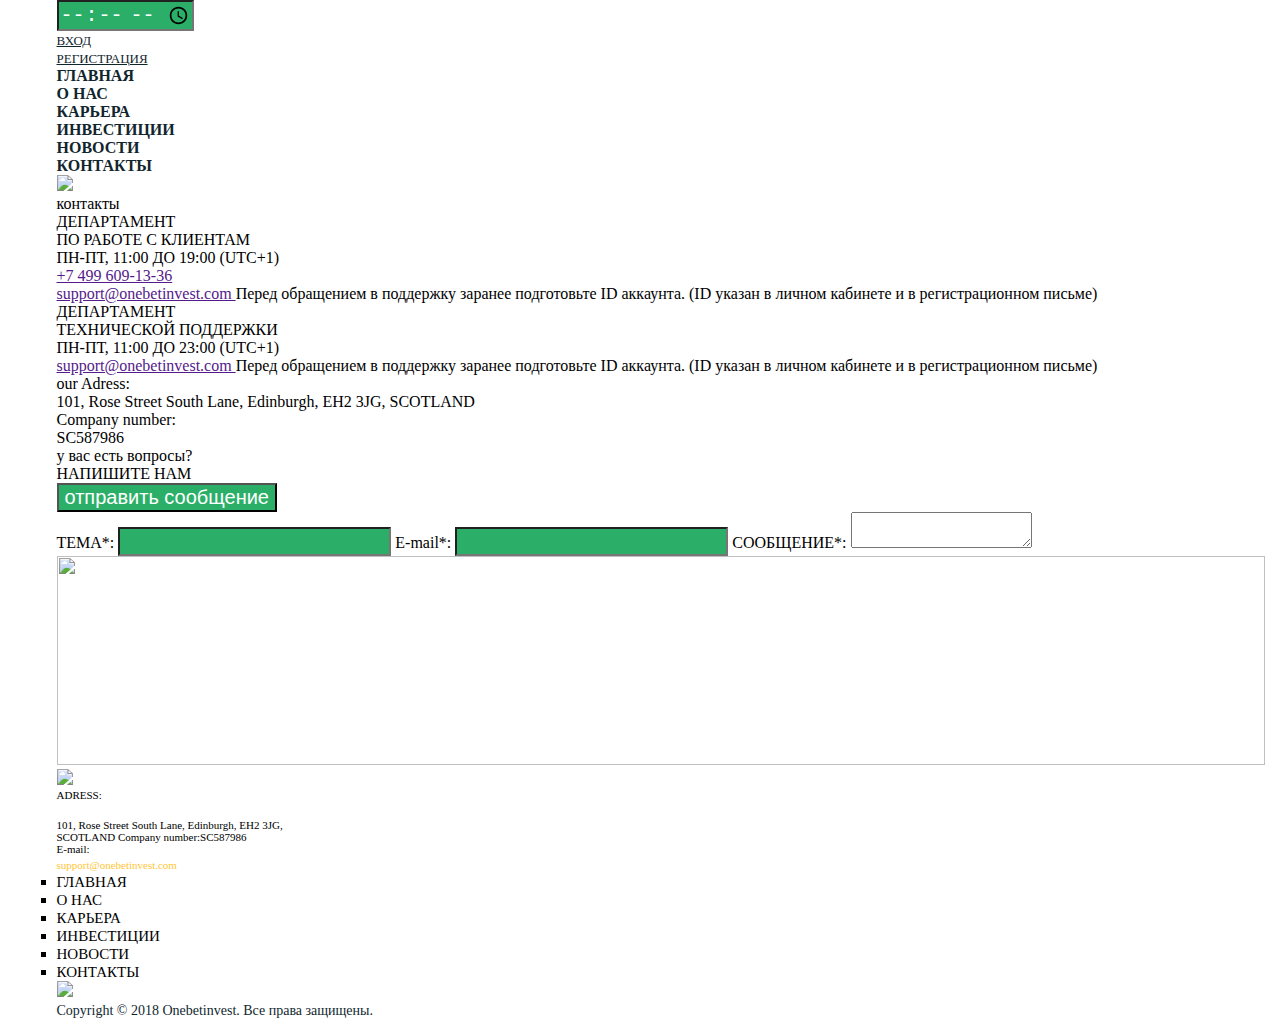
==== contacts.html @ 2a87f985 "скопировал текст длям второй страницы" ====
<!DOCTYPE html>
<html lang="en">
<head>
    <meta charset="UTF-8">
    <title>Onebet Invest</title>
    <link rel="stylesheet" href="fonts/stylesheet.css">
    <link rel="stylesheet" href="fonts/icomoon/style.css">
    <link rel="stylesheet" type="text/css" href="css/style.css">
</head>
<body>
<!--Шапка-->
<header>
    <div class="container">
        <div class="headerWrapper">
            <!--Левая часть-->
            <div class="left">
                <div class="social">
                    <a href=""><span class=""></span></a>
                    <a href=""><span class=""></span></a>
                    <a href=""><span class=""></span></a>
                    <a href=""><span class=""></span></a>
                    <a href=""><span class=""></span></a>
                    <a href=""><span class=""></span></a>
                </div>
                <div class="time">
                    <span class="icon-clock1"> </span>
                    <input type="time">
                </div>
                <div class="login">
                    <div class="loginEnter">
                        <span class="icon-enter"></span>
                        <a href="">ВХОД</a>
                    </div>
                    <div class="loginReg">
                        <span class="icon-reg"></span>
                        <a href="">РЕГИСТРАЦИЯ</a>
                    </div>
                    <div class="menuHeader">
                        <ul class="menu">
                            <li><a href="">Главная</a></li>
                            <li><a href="">О нас</a></li>
                            <li><a href="">Карьера</a></li>
                            <li><a href="">Инвестиции</a></li>
                            <li><a href="">Новости</a></li>
                            <li><a href="">Контакты</a></li>
                        </ul>
                    </div>
                </div>
            </div>
            <!--Правая часть-->
            <div class="right">
                <img class="logoHeader" src="img/png/betinvest.png"/>
            </div>
        </div>
    </div>
</header>
<!--КОНТЕНТ-->
<div class="content">
    <!--    Баннер-->
    <div class="bannerContacts">
        <div class="container">
            <span>контакты</span>
        </div>
    </div>
    <div class="department">
        <div class="container">
            <div class="depItem">
                <div class="depTit">
                    <p>ДЕПАРТАМЕНТ</p>
                    <span>ПО РАБОТЕ С КЛИЕНТАМ</span>
                </div>
                <div class="grafik">
                    <div class="depList">
                        <span></span>
                        <span>ПН-ПТ, 11:00 ДО 19:00 (UTC+1)</span>
                    </div>
                    <div class="depList">
                        <span></span>
                        <a href="">+7 499 609-13-36</a>
                    </div>
                    <div class="depList">
                        <span></span>
                        <a href="">support@onebetinvest.com </a>
                        <span>Перед обращением в поддержку заранее подготовьте
ID аккаунта. (ID указан в личном кабинете и в регистрационном письме)</span>
                    </div>
                </div>
            </div>
            <div class="depItem">
                <div class="depTit">
                    <p>ДЕПАРТАМЕНТ</p>
                    <span>ТЕХНИЧЕСКОЙ ПОДДЕРЖКИ</span>
                </div>
                <div class="grafik">
                    <div class="depList">
                        <span></span>
                        <span>ПН-ПТ, 11:00 ДО 23:00 (UTC+1)</span>
                    </div>
                    <div class="depList">
                        <span></span>
                        <a href="">support@onebetinvest.com </a>
                        <span>Перед обращением в поддержку заранее подготовьте
ID аккаунта. (ID указан в личном кабинете и в регистрационном письме)</span>
                    </div>
                </div>
            </div>
        </div>
    </div>
    <div class="map">
        <div class="container">
            <div class="mapLocation">

            </div>
            <div class="mapAdress">
                <div class="location">
                    <span></span>
                    <span>our Adress:</span>
                    <p>101, Rose Street South Lane, Edinburgh, EH2 3JG, SCOTLAND</p>
                </div>
                <div class="companyNum">
                    <span></span>
                    <span>Company number:</span>
                    <p>SC587986</p>
                </div>
            </div>
        </div>
    </div>
    <div class="question">
        <div class="container">
            <div class="leftQ">
                <div class="titQ">
                    <span>у вас есть вопросы?</span>
                    <p>НАПИШИТЕ НАМ</p>
                </div>
                <div class="btnQ">
                    <input type="submit" value="отправить сообщение">
                </div>
            </div>
            <div class="rightQ">
                <form action="#">
                    <label for="theme">ТЕМА<span>*</span>:</label>
                    <input type="text" name="" id="theme">
                    <label for="mail">E-mail<span>*</span>:</label>
                    <input type="text" name=""  id="mail">
                    <label for="quest">СООБЩЕНИЕ<span>*</span>:</label>
                    <textarea name="question" id="quest"></textarea>
                </form>
            </div>
        </div>

    </div>
</div>
<footer>
    <div class="container">
        <!--Майнинг картинка-->
        <div class="miningLogo">
            <img src="img/png/mining2.png" height="209" width="1208"/>
        </div>
        <!--Верх подвала-->
        <div class="upFooter">
            <div class="sert">
                <img src="img/jpg/sert.jpg"/>
            </div>
            <div class="location">
                <span class="icon-adress"></span>
                <p>ADRESS:</p><br>
                <p>101, Rose Street South Lane, Edinburgh, EH2 3JG, SCOTLAND Company number:SC587986</p>
                <span class="icon-email"></span>
                <p>E-mail:</p>
                <a href="">support@onebetinvest.com </a>
            </div>
            <div class="menuFooter">
                <ul>
                    <li><a href="">Главная</a></li>
                    <li><a href="">О нас</a></li>
                    <li><a href="">Карьера</a></li>
                    <li><a href="">Инвестиции </a></li>
                    <li><a href="">Новости </a></li>
                    <li><a href="">Контакты</a></li>
                </ul>
            </div>
            <div class="logoFooter">
                <img src="img/png/betinvest2.png"/>
            </div>
        </div>
        <!--Низ подвала-->
        <div class="downFooter">
            <div class="copyright">
                <span>Copyright © 2018 Onebetinvest.  Все права защищены.</span>
            </div>
            <div class="social">
                <a href=""><span class=""></span></a>
            </div>
        </div>
    </div>
    </div>
</footer>
</body>
</html>
---- css/style.css ----
* {
    box-sizing: border-box;
}

body {
    margin: 0 auto;
    font-family: "Brutal Type";
}

h1, h2, h3, h4, h5, h6, p {
    margin: 0;
}

ul {
    margin: 0;
    padding: 0;
    list-style-type: none;
}

.container {
    width: 1167px;
    margin: 0 auto;
}

header .loginEnter a,
.loginReg a {
    font-size: 13px;
    color: #11252d;
}

header .menu li a {
    font-size: 16px;
    color: #11252d;
    font-weight: 700;
    text-decoration: none;
    text-transform: uppercase;
}

header .time .icon-clock1, input {
    background-color: #2baf68;
    font-size: 20px;
    color: #ffffff;
}

/*Задать вопрос, почему не выделяется текст?*/
.banner .left h1 {
    font-size: 41.4px;
    font-weight: 100;
}

.banner .left p {
    font-size: 81px;
    font-weight: 700;
}

.banner .left button {
    color: #ffffff;
    background-color: #2baf68;
    font-size: 16px;
    font-weight: 700;
}

.about .left span:first-child {
    font-size: 21.5px;
    color: #2baf68;
    font-weight: 600;
    text-transform: uppercase;
}

.about .left span {
    font-size: 29.5px;
    color: #11252d;
    font-weight: bold;
    text-transform: uppercase;
}

.about .left button {
    font-size: 16px;
    color: #11252d;
    font-weight: bold;
    background-color: #ffc638;
}

.about .right {
    width: 763px;
}

.about .right p {
    font-size: 16px;
    color: #11252d;
    font-weight: 600;

}

.about .right p:first-child {
    font-size: 16px;
    color: #11252d;
    font-weight: 300;

}

.about .right {
    width: 763px;
}

.support .discription {
    width: 590px;
}

.support .discription h2 {
    font-size: 40px;
    font-weight: 900;
    text-transform: uppercase;
}

.support .discription p {
    font-size: 16px;

}

.support span {
    font-size: 18px;
    color: #d5efe1;
}

.support a {
    font-size: 18px;
    font-weight: bold;
    text-decoration: none;
    color: #d5efe1;

}

.graph .shedule {
    width: 350px;
}

.graph .shedule p {
    font-size: 34px;
    color: #11252d;
    font-weight: bold;
    text-transform: uppercase;
}

.graph .shedule span:first-child {
    font-size: 16px;
    color: #2baf68;
    font-weight: 600;
    text-transform: uppercase;
}

.graph .shedule span {
    font-size: 16px;
    color: #415157;
}
.discript {
    width: 220px;
}

.discription .discript .itemDiscript span {
    font-size: 13px;
    font-weight: 700;
    text-transform: uppercase;
    color: #000000;
    text-align: center;
}

.discription .discript .itemDiscript .greenNum {
    font-size: 13px;
    color: #2baf68;
    text-align: center;
}

.discription .discript .itemDiscript p {
    font-size: 12px;
    font-weight: 100;
    color: #000000;
    text-align: center;
}


.cash  p {
    font-size: 34px;
    color: #11252d;
    font-weight: bold;
    text-transform: uppercase;
}

.cash span{
    font-size: 16px;
    color: #2baf68;
    font-weight: 600;
    text-transform: uppercase;
}

.news .titNews span{
    font-size: 34px;
    color: #11252d;
    font-weight: bold;
    text-transform: uppercase;
}

.news .titNews p{
    font-size: 16px;
    color: #2baf68;
    font-weight: 600;
    text-transform: uppercase;
}

.news button a {
    font-size: 16px;
    color: #102831;
    font-weight: bold;
    text-transform: uppercase;
    background-color: #ffc638;
    text-decoration: none;
}
.news .itemNews p{
    font-size: 18px;
    color: #102831;
    font-weight: bold;
    text-transform: uppercase;
}
.news .itemNews{
    width: 210px;
}

footer .location p {
    font-size: 11px;

}
footer .location {
    width: 237px;
}

footer .location a {
    font-size: 11px;
    text-decoration: none;
    color: #ffc638;
}
footer .menuFooter ul {
    list-style-type: square;

}
footer .menuFooter a {
    font-size: 15px;
    text-transform: uppercase;
    text-decoration: none;
    color: black;
}

.copyright span {
    font-size: 14px;
    color: #102831;
}
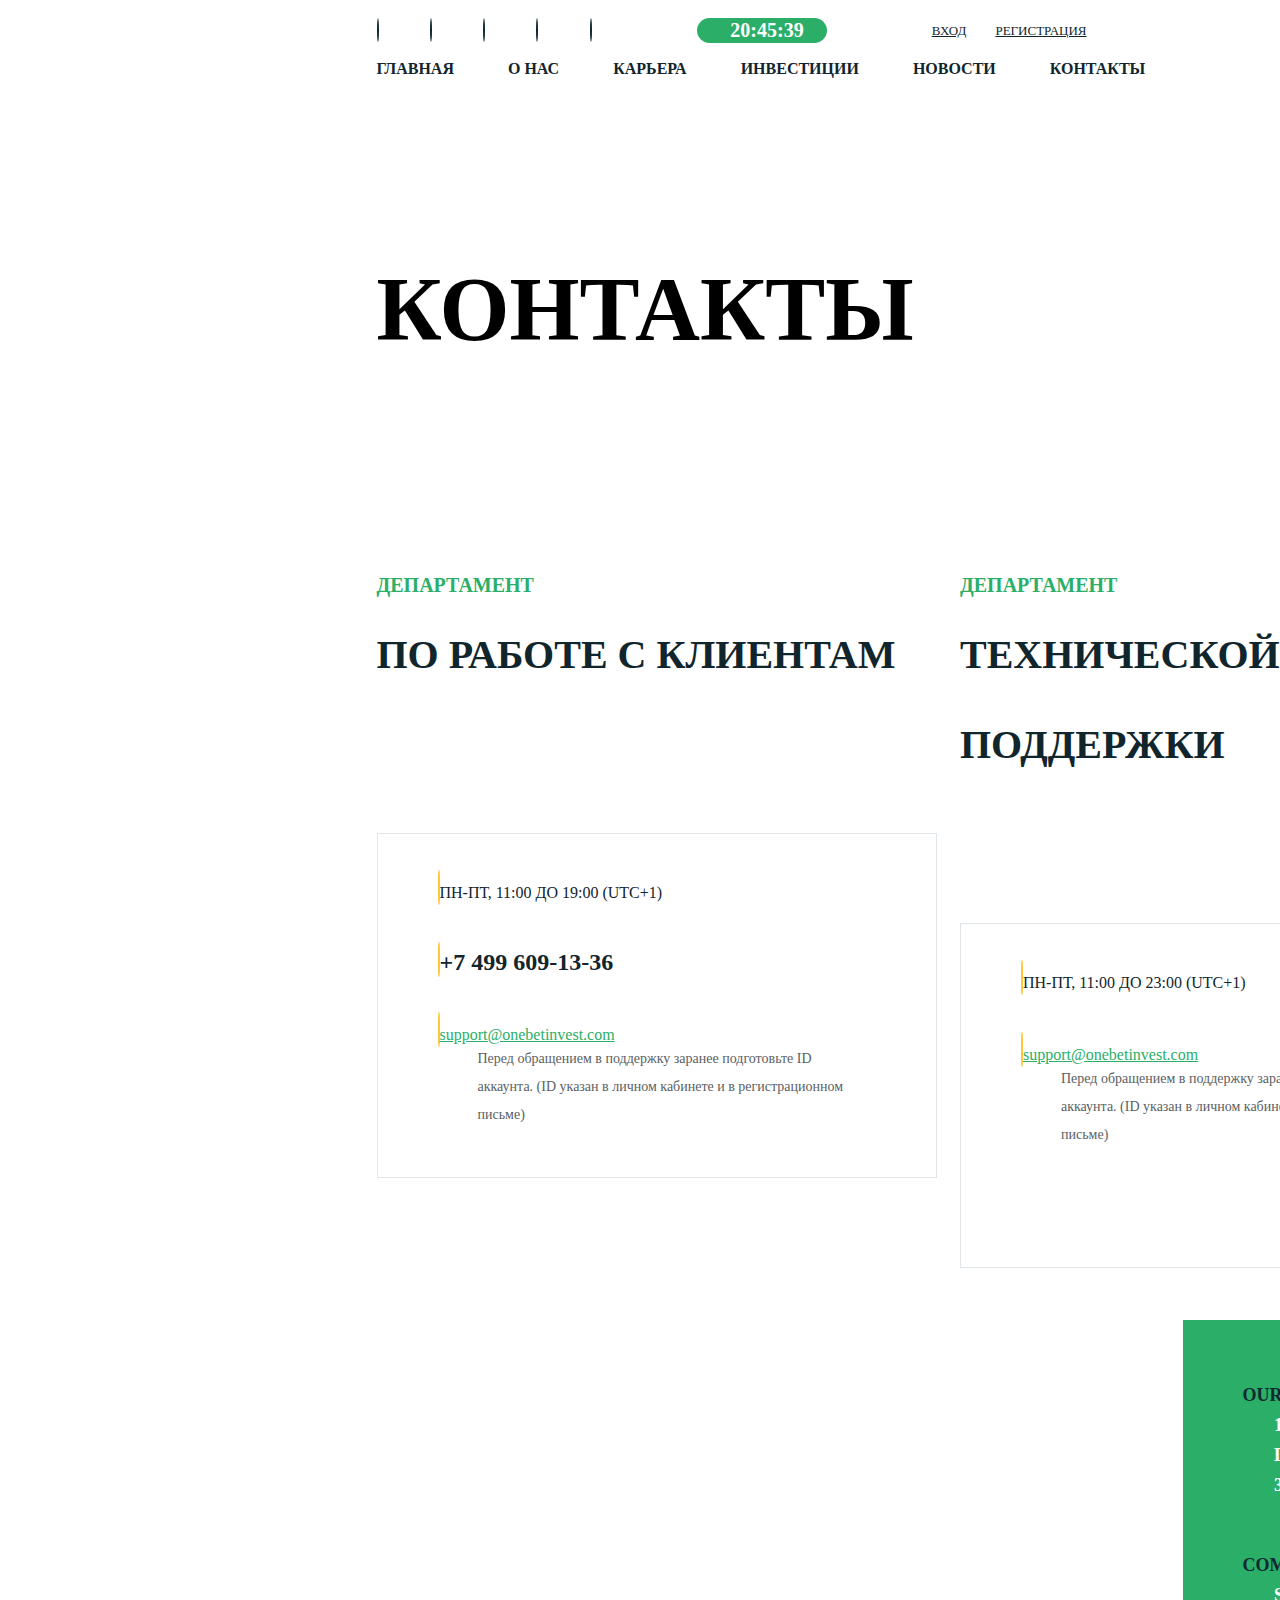
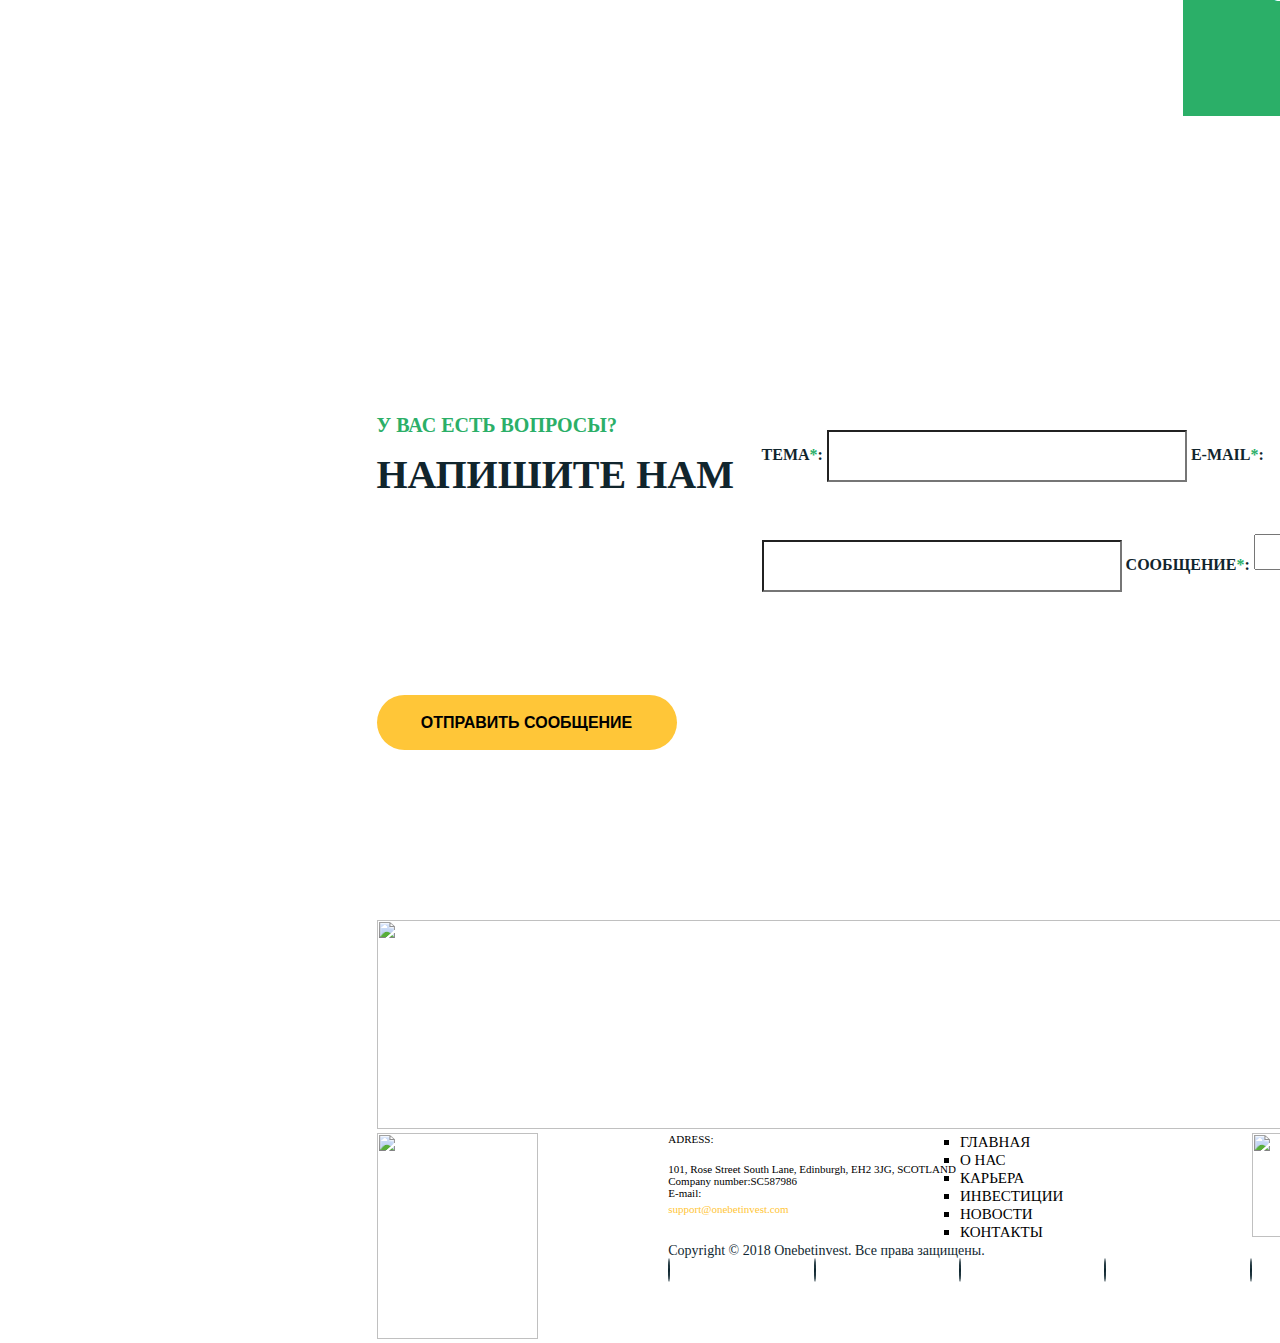
==== commit 8fb91fbc: "Стилизаия блоков со ссылками" ====
--- a/contacts.html
+++ b/contacts.html
@@ -11,40 +11,41 @@
 <!--Шапка-->
 <header>
     <div class="container">
-        <div class="headerWrapper">
+        <div class="headerWrapper clear">
             <!--Левая часть-->
             <div class="left">
-                <div class="social">
-                    <a href=""><span class=""></span></a>
-                    <a href=""><span class=""></span></a>
-                    <a href=""><span class=""></span></a>
-                    <a href=""><span class=""></span></a>
-                    <a href=""><span class=""></span></a>
-                    <a href=""><span class=""></span></a>
-                </div>
-                <div class="time">
-                    <span class="icon-clock1"> </span>
-                    <input type="time">
-                </div>
-                <div class="login">
-                    <div class="loginEnter">
-                        <span class="icon-enter"></span>
-                        <a href="">ВХОД</a>
-                    </div>
-                    <div class="loginReg">
-                        <span class="icon-reg"></span>
-                        <a href="">РЕГИСТРАЦИЯ</a>
-                    </div>
-                    <div class="menuHeader">
-                        <ul class="menu">
-                            <li><a href="">Главная</a></li>
-                            <li><a href="">О нас</a></li>
-                            <li><a href="">Карьера</a></li>
-                            <li><a href="">Инвестиции</a></li>
-                            <li><a href="">Новости</a></li>
-                            <li><a href="">Контакты</a></li>
-                        </ul>
-                    </div>
+                <div class="leftUp">
+                    <div class="social">
+                        <a href=""><span class="icon-soc1"></span></a>
+                        <a href=""><span class="icon-soc2"></span></a>
+                        <a href=""><span class="icon-soc3"></span></a>
+                        <a href=""><span class="icon-soc4"></span></a>
+                        <a href=""><span class="icon-ytube"></span></a>
+                    </div>
+                    <div class="time">
+                        <span class="icon-clock"> </span>
+                        <p>20:45:39</p>
+                    </div>
+                    <div class="login">
+                        <div class="loginEnter">
+                            <span class="icon-enter"></span>
+                            <a href="">ВХОД</a>
+                        </div>
+                        <div class="loginReg">
+                            <span class="icon-reg"></span>
+                            <a href="">РЕГИСТРАЦИЯ</a>
+                        </div>
+                    </div>
+                </div>
+                <div class="menuHeader">
+                    <ul class="menu">
+                        <li><a href="">Главная</a></li>
+                        <li><a href="">О нас</a></li>
+                        <li><a href="">Карьера</a></li>
+                        <li><a href="">Инвестиции</a></li>
+                        <li><a href="">Новости</a></li>
+                        <li><a href="">Контакты</a></li>
+                    </ul>
                 </div>
             </div>
             <!--Правая часть-->
@@ -58,76 +59,81 @@
 <div class="content">
     <!--    Баннер-->
     <div class="bannerContacts">
-        <div class="container">
-            <span>контакты</span>
+        <div class="bgContacts" style="background-image: url(img/jpg/contacts.jpg)">
+            <div class="container">
+                <div class="titContacts">
+                    <span>контакты</span>
+                </div>
+            </div>
         </div>
     </div>
     <div class="department">
         <div class="container">
-            <div class="depItem">
+            <div class="itemDep">
+            <div class="depItem clear">
                 <div class="depTit">
                     <p>ДЕПАРТАМЕНТ</p>
                     <span>ПО РАБОТЕ С КЛИЕНТАМ</span>
                 </div>
                 <div class="grafik">
                     <div class="depList">
-                        <span></span>
+                        <span class="icon-clock"></span>
                         <span>ПН-ПТ, 11:00 ДО 19:00 (UTC+1)</span>
                     </div>
                     <div class="depList">
-                        <span></span>
-                        <a href="">+7 499 609-13-36</a>
-                    </div>
-                    <div class="depList">
-                        <span></span>
+                        <span class="icon-clock"></span>
+                        <a class="phone" href="">+7 499 609-13-36</a>
+                    </div>
+                    <div class="depList">
+                        <span class="icon-email"></span>
                         <a href="">support@onebetinvest.com </a>
-                        <span>Перед обращением в поддержку заранее подготовьте
-ID аккаунта. (ID указан в личном кабинете и в регистрационном письме)</span>
-                    </div>
-                </div>
-            </div>
-            <div class="depItem">
+                        <p>Перед обращением в поддержку заранее подготовьте
+                            ID аккаунта. (ID указан в личном кабинете и в регистрационном письме)</p>
+                    </div>
+                </div>
+            </div>
+            <div class="depItem clear">
                 <div class="depTit">
                     <p>ДЕПАРТАМЕНТ</p>
                     <span>ТЕХНИЧЕСКОЙ ПОДДЕРЖКИ</span>
                 </div>
                 <div class="grafik">
                     <div class="depList">
-                        <span></span>
+                        <span class="icon-clock"></span>
                         <span>ПН-ПТ, 11:00 ДО 23:00 (UTC+1)</span>
                     </div>
                     <div class="depList">
-                        <span></span>
+                        <span class="icon-email"></span>
                         <a href="">support@onebetinvest.com </a>
-                        <span>Перед обращением в поддержку заранее подготовьте
-ID аккаунта. (ID указан в личном кабинете и в регистрационном письме)</span>
-                    </div>
-                </div>
+                        <p>Перед обращением в поддержку заранее подготовьте
+                            ID аккаунта. (ID указан в личном кабинете и в регистрационном письме)</p>
+                    </div>
+                </div>
+            </div>
             </div>
         </div>
     </div>
     <div class="map">
         <div class="container">
-            <div class="mapLocation">
-
-            </div>
+            <div class="bgContacts" style="background-image: url(img/jpg/map.jpg)">
             <div class="mapAdress">
                 <div class="location">
-                    <span></span>
+                    <span class="icon-adress"></span>
                     <span>our Adress:</span>
                     <p>101, Rose Street South Lane, Edinburgh, EH2 3JG, SCOTLAND</p>
                 </div>
                 <div class="companyNum">
-                    <span></span>
+                    <span class="icon-num"></span>
                     <span>Company number:</span>
                     <p>SC587986</p>
                 </div>
             </div>
+            </div>
         </div>
     </div>
     <div class="question">
         <div class="container">
-            <div class="leftQ">
+            <div class="leftQ clear">
                 <div class="titQ">
                     <span>у вас есть вопросы?</span>
                     <p>НАПИШИТЕ НАМ</p>
@@ -136,20 +142,27 @@
                     <input type="submit" value="отправить сообщение">
                 </div>
             </div>
-            <div class="rightQ">
-                <form action="#">
+            <div class="rightQ clear">
+                <form class="formQ" action="#">
+
+
                     <label for="theme">ТЕМА<span>*</span>:</label>
-                    <input type="text" name="" id="theme">
+                    <input class="themeQ" type="text" name="" id="theme">
+
                     <label for="mail">E-mail<span>*</span>:</label>
-                    <input type="text" name=""  id="mail">
+                    <input class="mailQ" type="text" name="" id="mail">
+
+
                     <label for="quest">СООБЩЕНИЕ<span>*</span>:</label>
-                    <textarea name="question" id="quest"></textarea>
+                    <textarea class="questQ" name="question" id="quest"></textarea>
+
                 </form>
             </div>
         </div>
 
     </div>
 </div>
+<!--ФУТЕР-->
 <footer>
     <div class="container">
         <!--Майнинг картинка-->
@@ -189,7 +202,11 @@
                 <span>Copyright © 2018 Onebetinvest.  Все права защищены.</span>
             </div>
             <div class="social">
-                <a href=""><span class=""></span></a>
+                <a href=""><span class="icon-soc1"></span></a>
+                <a href=""><span class="icon-soc2"></span></a>
+                <a href=""><span class="icon-soc3"></span></a>
+                <a href=""><span class="icon-soc4"></span></a>
+                <a href=""><span class="icon-ytube"></span></a>
             </div>
         </div>
     </div>
--- a/css/style.css
+++ b/css/style.css
@@ -5,6 +5,8 @@
 body {
     margin: 0 auto;
     font-family: "Brutal Type";
+    width: 1920px;
+
 }
 
 h1, h2, h3, h4, h5, h6, p {
@@ -16,12 +18,31 @@
     padding: 0;
     list-style-type: none;
 }
-
+.invisLink {
+    position: relative;
+    z-index: 1;
+}
+
+.invisLink > a {
+    display: block;
+    position: absolute;
+    left: 50%;
+    top: 50%;
+    width: 100%;
+    height: 100%;
+    z-index: 7;
+    overflow: hidden;
+    text-indent: 200%;
+    white-space: nowrap;
+}
 .container {
     width: 1167px;
     margin: 0 auto;
 }
-
+header {
+    height: 110px ;
+    background-color: #ffffff;
+}
 header .loginEnter a,
 .loginReg a {
     font-size: 13px;
@@ -36,35 +57,143 @@
     text-transform: uppercase;
 }
 
-header .time .icon-clock1, input {
+header .time {
+    display: flex;
+    flex-direction: row;
+    align-items: center;
+    justify-content: space-around;
+    border-radius: 25px;
+    width: 130px;
+    height: 25px;
     background-color: #2baf68;
     font-size: 20px;
     color: #ffffff;
-}
-
-/*Задать вопрос, почему не выделяется текст?*/
+    text-align: left;
+}
+header .time span {
+    width: 20px;
+    height: 20px;
+}
+header .time p {
+    font-size: 20px;
+    line-height: 15px;
+    font-weight: bold;
+    background-color: #2baf68;
+    border: none;
+    color: white;
+    height: 14px;
+    width: 80px;
+    margin: 0px 15px 0px 10px;
+}
+
+header img {
+    height: 80px;
+    width: 168px;
+    margin: 27px 380px 27px 185px;
+}
+
+header .headerWrapper .left {
+    width: 70%;
+    float: left;
+}
+
+header .headerWrapper .right {
+    width: 30%;
+    float: left;
+}
+.leftUp {
+    display: flex;
+    flex-flow: row wrap;
+    height: 60px;
+    width: 710px;
+    justify-content: space-between;
+    align-items: center;
+}
+.menuHeader .menu li {
+    display: inline-block;
+}
+
+.menuHeader .menu li + li {
+    display: inline-block;
+    margin-left: 50px;
+}
+
+
+
+header .login > div {
+    display: inline-block;
+}
+
+header .login > div + div {
+    margin-left: 25px;
+}
+.social {
+    display: flex;
+    justify-content: space-between;
+    width: 215px;
+}
+.social a {
+    text-decoration: none;
+}
+
+.social span {
+    font-size: 20px;
+    border: 1px solid #102831;
+    border-radius: 50%;
+}
+ /*------------------------------------------------------*!*/
+.banner .bgBanner{
+    height: 900px;
+    width: 1920px;
+    position: relative;
+
+}
+ .banner .left {
+     position: absolute;
+     top: 280px;
+     bottom: 260px;
+ }
 .banner .left h1 {
     font-size: 41.4px;
     font-weight: 100;
+    text-align: left;
+    color: #ffffff;
+    box-shadow: 16px 16px 21px 0px rgba(0, 0, 0, 0.21);
 }
 
 .banner .left p {
     font-size: 81px;
     font-weight: 700;
+    text-align: left;
+    color: #ffffff;
+    box-shadow: 16px 16px 21px 0px rgba(0, 0, 0, 0.21);
 }
 
 .banner .left button {
+    width: 250px;
+    height: 55px;
+    border: none;
+    border-radius: 55px;
+    margin-top: 78px;
     color: #ffffff;
     background-color: #2baf68;
     font-size: 16px;
     font-weight: 700;
 }
-
+/*---------------------------------------------------------*/
+.about {
+    height: 450px;
+}
+.about .left , .about .right {
+    margin-top: 120px;
+    margin-bottom: 105px;
+}
 .about .left span:first-child {
     font-size: 21.5px;
     color: #2baf68;
     font-weight: 600;
     text-transform: uppercase;
+
 }
 
 .about .left span {
@@ -79,71 +208,174 @@
     color: #11252d;
     font-weight: bold;
     background-color: #ffc638;
-}
-
+    margin-top: 105px;
+    border: none;
+    width: 250px;
+    height: 55px;
+    border-radius: 55px;
+}
+.about .aboutWrap .left {
+    width: 35%;
+    float: left;
+}
+.aboutWrap .right {
+    width: 65%;
+    float: left;
+}
 .about .right {
-    width: 763px;
-}
-
+    width: 765px;
+    height: 225px;
+}
 .about .right p {
     font-size: 16px;
     color: #11252d;
     font-weight: 600;
-
 }
 
 .about .right p:first-child {
     font-size: 16px;
     color: #11252d;
-    font-weight: 300;
-
-}
-
-.about .right {
-    width: 763px;
-}
-
+    font-weight: 400;
+    padding-bottom: 40px;
+}
+
+.about .aboutWrap .left {
+    width: 35%;
+    float: left;
+
+}
+
+.about .aboutWrap .right {
+    width: 65%;
+    float: left;
+
+}
+/*----------------------------------*/
+.support {
+    height: 695px;
+}
 .support .discription {
-    width: 590px;
-}
-
-.support .discription h2 {
+    width: 990px;
+    height: 573px;
+    position: relative;
+    background-color: #102831;
+}
+.support .discription .titSup{
+    height: 340px;
+    width: 585px;
+    padding-top: 145px;
+    padding-bottom: 215px;
+    margin-left: 78px;
+}
+
+.support .discription .titSup h2{
     font-size: 40px;
+    line-height: 50px;
     font-weight: 900;
-    text-transform: uppercase;
-}
-
-.support .discription p {
-    font-size: 16px;
-
-}
-
-.support span {
-    font-size: 18px;
+    color: white;
+    text-transform: uppercase;
+    margin-top: 65px;
+}
+
+.support .discription .titSup p{
+    font-size: 16px;
+    line-height: 26px;
+    color: white;
+    margin-top: 56px;
+}
+
+.support .discription .titSup span {
+    font-size: 115px;
+    color: #ffc638;
+}
+
+.support .discription .disP {
+    width: 585px;
+    height: 65px;
+    font-size: 16px;
+    line-height: 26px;
+    color: white;
+    margin-left: 78px;
+    margin-top: 60px;
+    margin-bottom: 90px;
+}
+
+.support .discription .blocksSup {
+    position: absolute;
+    background-color: #2baf68;
+    width: 365px;
+    height: 480px;
+    top: 50px;
+    right: -185px;
+}
+.support .discription .blckSup {
+    height: 390px;
+    width: 245px;
+    margin-top: 50px;
+    margin-left: 50px;
+    margin-bottom: 45px;
+
+}
+.support .discription .blocksSup span {
+    font-size: 40px;
     color: #d5efe1;
-}
-
+    margin-right: 40px;
+}
+.support .discription .blocksSup .blockSup {
+    width: 245px;
+    display: flex;
+    align-content: space-between;
+    padding-bottom: 20px;
+}
 .support a {
     font-size: 18px;
     font-weight: bold;
     text-decoration: none;
     color: #d5efe1;
-
-}
-
-.graph .shedule {
-    width: 350px;
+}
+
+/*-------------------------------------*/
+
+
+/*-------------------------------------*/
+.graph {
+    height: 515px;
+}
+.graph .graphWrap .shedule {
+    width: 420px;
+    height: 405px;
+    float: left;
+    padding: 117px 64px 110px 0;
+}
+
+.graph .graphWrap .graphImg {
+    width: 745px;
+    height: 405px;
+    float: left;
+    padding: 117px 0 110px 0;
+
+}
+
+.clear::after {
+    content: '';
+    display: block;
+    clear: both;
+
 }
 
 .graph .shedule p {
-    font-size: 34px;
-    color: #11252d;
-    font-weight: bold;
-    text-transform: uppercase;
+    font-size: 40px;
+    line-height: 50px;
+    color: #11252d;
+    font-weight: 900;
+    text-transform: uppercase;
+    margin-top: 17px;
+    margin-bottom: 51px;
 }
 
 .graph .shedule span:first-child {
     font-size: 16px;
+    line-height: 26px;
     color: #2baf68;
     font-weight: 600;
     text-transform: uppercase;
@@ -153,54 +385,149 @@
     font-size: 16px;
     color: #415157;
 }
-.discript {
+/*-------------------------------------------*/
+
+.dis .bgDis {
+    height: 490px;
+    width: 1920px;
+
+}
+.dis .discript {
+    display: flex;
+    justify-content: space-between;
+    width: 1170px;
+    padding-top: 120px;
+}
+.dis .discript .itemDiscript::before {
+    content: '';
+    display: block;
+    width: 190px;
+    height: 3px;
+    background-image: url(../img/png/lineyellow.png);
+    background-repeat: no-repeat;
+    background-position: center;
+    position: absolute;
+    top: 132px;
+    left: 20px;
+}
+
+.dis .discript .itemDiscript {
+    position: relative;
     width: 220px;
-}
-
-.discription .discript .itemDiscript span {
-    font-size: 13px;
-    font-weight: 700;
+    height: 270px;
+    text-align: center;
+    display: flex;
+    flex-direction: column;
+
+}
+
+.dis .discript .itemDiscript span[class*="icon-"] {
+    font-size: 90px;
+    color: #47c481;
+    text-align: center;
+
+}
+.dis .discript .itemDiscript span {
+    font-size: 18px;
+    line-height: 50px;
+    font-weight: bold;
     text-transform: uppercase;
     color: #000000;
-    text-align: center;
-}
-
-.discription .discript .itemDiscript .greenNum {
-    font-size: 13px;
+
+}
+
+.dis .discript .itemDiscript .greenNum {
+    font-size: 18px;
+    line-height: 50px;
+    font-weight: bold;
     color: #2baf68;
-    text-align: center;
-}
-
-.discription .discript .itemDiscript p {
-    font-size: 12px;
-    font-weight: 100;
+    padding-top: 90px;
+}
+
+.dis .discript .itemDiscript p {
+    font-size: 14px;
+    line-height: 22px;
     color: #000000;
-    text-align: center;
-}
-
-
-.cash  p {
+}
+
+
+
+/*--------------------------------------------------*/
+.cash p {
     font-size: 34px;
     color: #11252d;
     font-weight: bold;
     text-transform: uppercase;
 }
 
-.cash span{
+.cash span {
     font-size: 16px;
     color: #2baf68;
     font-weight: 600;
     text-transform: uppercase;
 }
 
-.news .titNews span{
+.cashWrap>div {
+    width: 50%;
+    float: left;
+    padding: 120px 0 115px 0;
+}
+/*---------------------------------------------------------*/
+.news {
+
+    height: 741px;
+    background-color: #f0f1f1;
+}
+.news .caption > div {
+    width: 50%;
+    float: left;
+}
+
+.news .caption .titNews {
+    margin-top: 120px;
+
+}
+.news .caption .titBtn {
+    width: 210px;
+    height: 55px;
+    background-color: #ffc638;
+    border: none;
+    border-radius: 55px;
+    margin: 135px 0 65px 355px;
+
+}
+
+.news .item .itemNews{
+    width: 560px;
+    float: left;
+    background-color: white;
+    margin: 0 3px;
+}
+
+
+.news .item .itemNews > div {
+    width: 50%;
+    float: left;
+}
+
+
+.news .titNews span {
     font-size: 34px;
     color: #11252d;
     font-weight: bold;
     text-transform: uppercase;
 }
-
-.news .titNews p{
+.news .item .itemNews input{
+    width: 140px;
+    height: 30px;
+    background-color: #2baf68;
+    border: none;
+    border-radius: 30px;
+    text-align: center;
+    color: #ffffff;
+
+}
+.news .titNews p {
     font-size: 16px;
     color: #2baf68;
     font-weight: 600;
@@ -215,20 +542,264 @@
     background-color: #ffc638;
     text-decoration: none;
 }
-.news .itemNews p{
+
+.news .itemNews p {
     font-size: 18px;
     color: #102831;
     font-weight: bold;
     text-transform: uppercase;
 }
-.news .itemNews{
-    width: 210px;
+
+
+
+.newsImage {
+    width: 283px;
+    height: 269px;
+    background-size: cover;
+    background-repeat: no-repeat;
+    background-position: center;
+}
+
+/*Вторая страница*/
+.bannerContacts {
+    height: 330px;
+    width: 1920px;
+}
+
+.bannerContacts .bgContacts{
+    height: 330px;
+    width: 1920px;
+}
+
+
+.bannerContacts .titContacts  {
+    font-size: 90px;
+    line-height: 100px;
+    text-transform: uppercase;
+    font-weight: 900;
+    padding-top: 150px;
+
+}
+/*----------------------*/
+.department {
+    height: 710px;
+}
+.department .itemDep .depItem{
+    width: 50%;
+    height: 475px;
+    float: left;
+    margin-top: 120px;
+}
+
+.department .depItem .grafik {
+    width: 560px;
+    height: 345px;
+    margin-top: 133px;
+    border: 1px solid #dfe5e8
+
+}
+
+.depTit p {
+    font-size: 20px;
+    line-height: 50px;
+    color: #2baf68;
+    font-weight: bold;
+}
+
+.depTit span {
+    font-size: 40px;
+    line-height: 90px;
+    color: #11252d;
+    font-weight: 900;
+}
+.department .depItem .grafik .depList {
+    margin-left: 60px;
+    margin-top: 40px;
+
+
+}
+.depList span[class*="icon-"] {
+    width: 50px;
+    height: 50px;
+    font-size: 30px;
+    line-height: 28px;
+    border-radius: 50%;
+    border: 1px solid #ffc638;
+    background-color: #ffc638;
+
+}
+.depList span:last-child {
+    font-size: 16px;
+    line-height: 26px;
+    color: #11252d;
+}
+
+.depList a.phone {
+    font-size: 24px;
+    line-height: 28px;
+    font-weight: bold;
+    color: #11252d;
+    text-decoration: none;
+}
+
+.depList a {
+    font-size: 16px;
+    line-height: 20px;
+    color: #2baf68;
+
+}
+
+.depList p {
+    font-size: 14px;
+    line-height: 28px;
+    color: #5a6164;
+    padding-left: 40px;
+    width: 420px;
+}
+map {
+    height: 850px;
+}
+.map .bgContacts {
+    width: 990px;
+    height: 495px;
+    position: relative;
+    margin-top: 120px;
+    margin-bottom: 235px;
+}
+.map .mapAdress {
+    position: absolute;
+    background-color: #2baf68;
+    width: 364px;
+    height: 396px;
+    top: 50px;
+    right: -180px;
+    padding-top: 60px;
+    padding-left: 40px;
+
+}
+.map .mapAdress > div {
+    display: flex;
+    flex-wrap: wrap;
+}
+.map .mapAdress span[class*="icon-"] {
+    font-size: 35px;
+    color: #102831;
+
+}
+.map .mapAdress > div p  {
+    font-size: 18px;
+    line-height: 30px;
+    color: #ffffff;
+    font-weight: bold;
+    padding-left: 51.5px;
+    width: 250px;
+    padding-bottom: 50px;
+}
+
+.map .mapAdress span:nth-child(2),
+span:nth-child(4) {
+    font-size: 18px;
+    line-height: 30px;
+    color: #102831;
+    font-weight: bold;
+    text-transform: uppercase;
+    padding-left: 20px;
+
+}
+.question {
+    height: 520px;
+}
+.question .leftQ {
+    width: 33%;
+    float: left;
+}
+
+.question .rightQ {
+    width: 66%;
+    float: left;
+}
+.titQ span {
+    font-size: 20px;
+    line-height: 50px;
+    color: #2baf68;
+    font-weight: bold;
+    text-transform: uppercase;
+
+}
+
+.titQ p {
+    font-size: 40px;
+    line-height: 50px;
+    color: #11252d;
+    font-weight: 900;
+    text-transform: uppercase;
+}
+
+.btnQ input {
+    width: 300px;
+    height: 55px;
+    background-color: #ffc638;
+    margin-top: 195px;
+    border: none;
+    border-radius: 55px;
+    font-size: 16px;
+    line-height: 36px;
+    font-weight: bold;
+    text-transform: uppercase;
+}
+.rightQ .themeQ{
+    background-color: white;
+    width: 360px;
+    height: 52px;
+}
+
+.rightQ .mailQ{
+    background-color: white;
+    width: 360px;
+    height: 52px;
+}
+
+.rightQ label {
+    font-size: 16px;
+    line-height: 110px;
+    color: #11252d;
+    text-transform: uppercase;
+    font-weight: bold;
+}
+
+.rightQ span {
+    font-size: 16px;
+    line-height: 110px;
+    color: #2baf68;
+    font-weight: bold;
+}
+
+/*FOOTER*/
+footer .upFooter > div {
+    width: 25%;
+    float: left;
+}
+
+footer .downFooter > div {
+    width: 50%;
+    float: left;
+}
+
+footer .upFooter img {
+    height: 206px;
+    width: 161px;
+}
+
+footer .logoFooter img {
+    height: 104px;
+    width: 218px;
 }
 
 footer .location p {
     font-size: 11px;
 
 }
+
 footer .location {
     width: 237px;
 }
@@ -238,10 +809,12 @@
     text-decoration: none;
     color: #ffc638;
 }
+
 footer .menuFooter ul {
     list-style-type: square;
 
 }
+
 footer .menuFooter a {
     font-size: 15px;
     text-transform: uppercase;
@@ -254,12 +827,15 @@
     color: #102831;
 }
 
-
-
-
-
-
-
-
-
-
+.adressFooter span{
+    display: inline-block;
+
+}
+
+
+
+
+
+
+
+
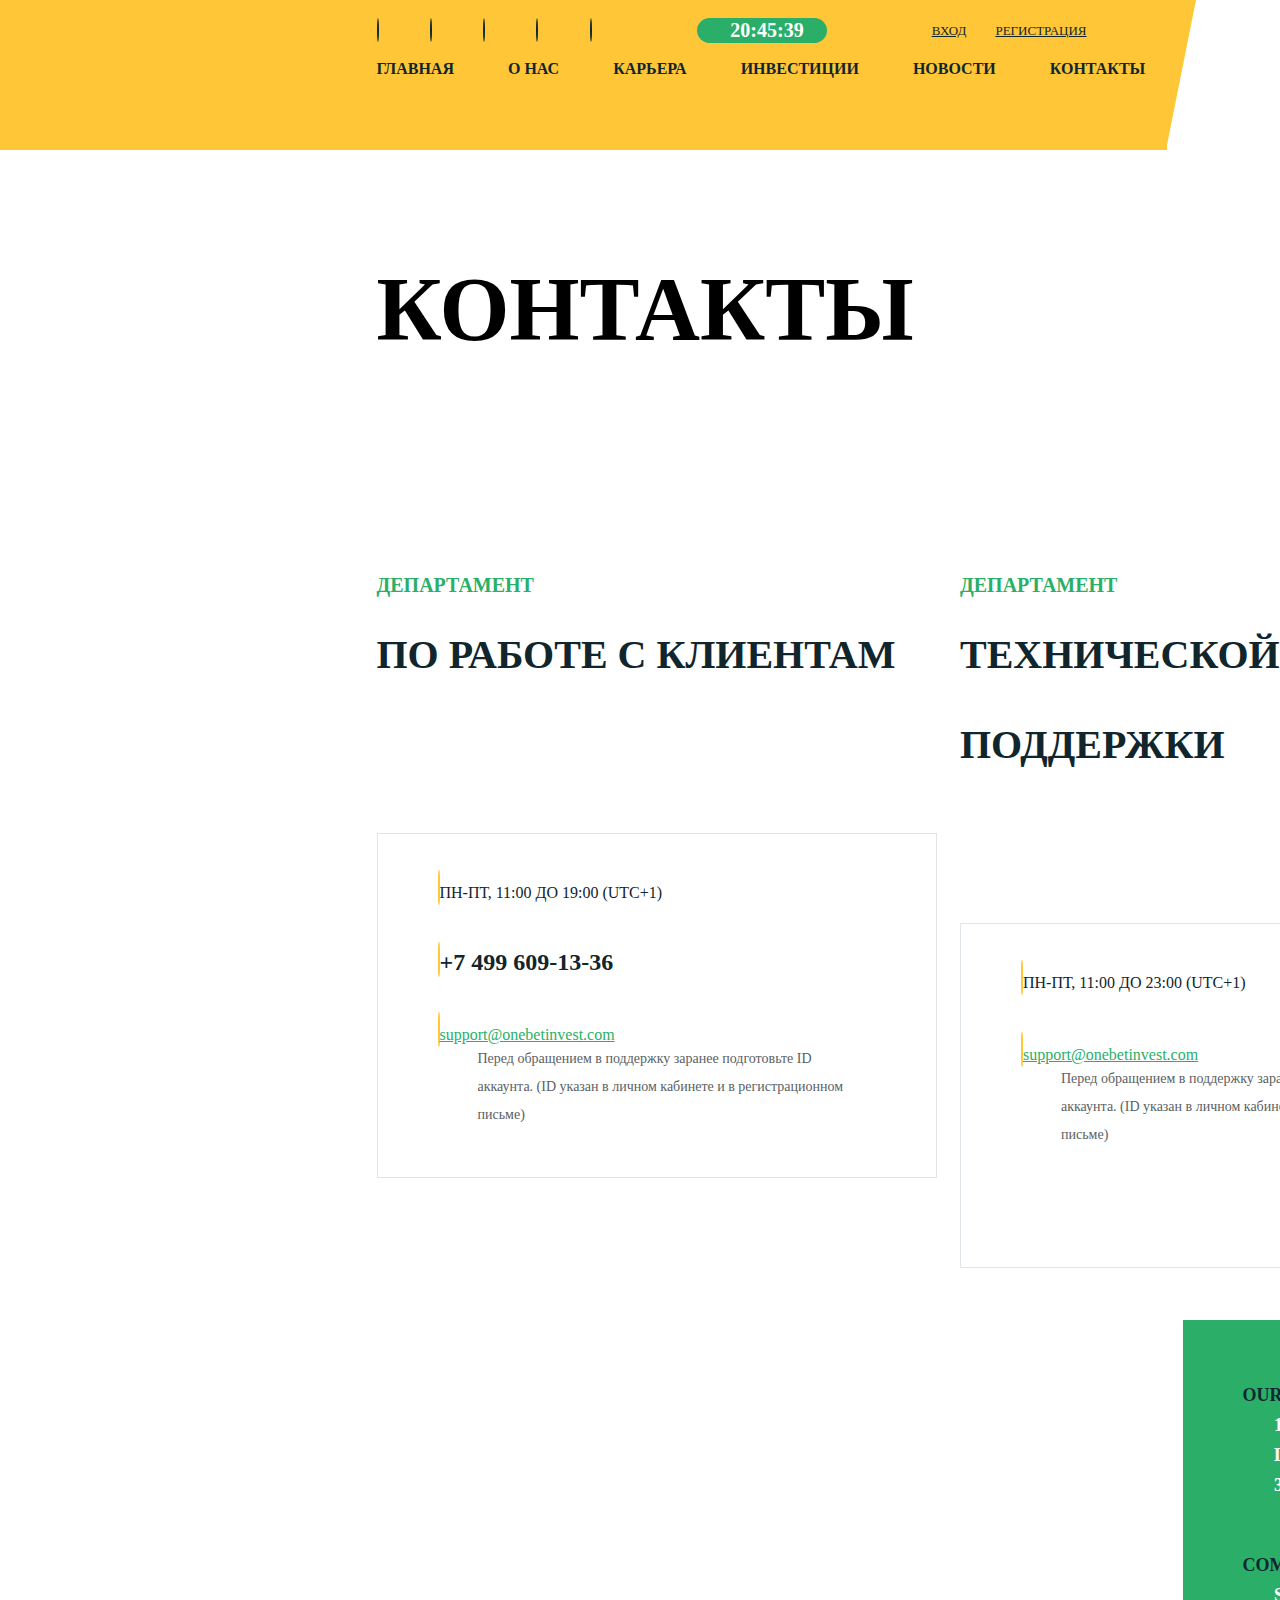
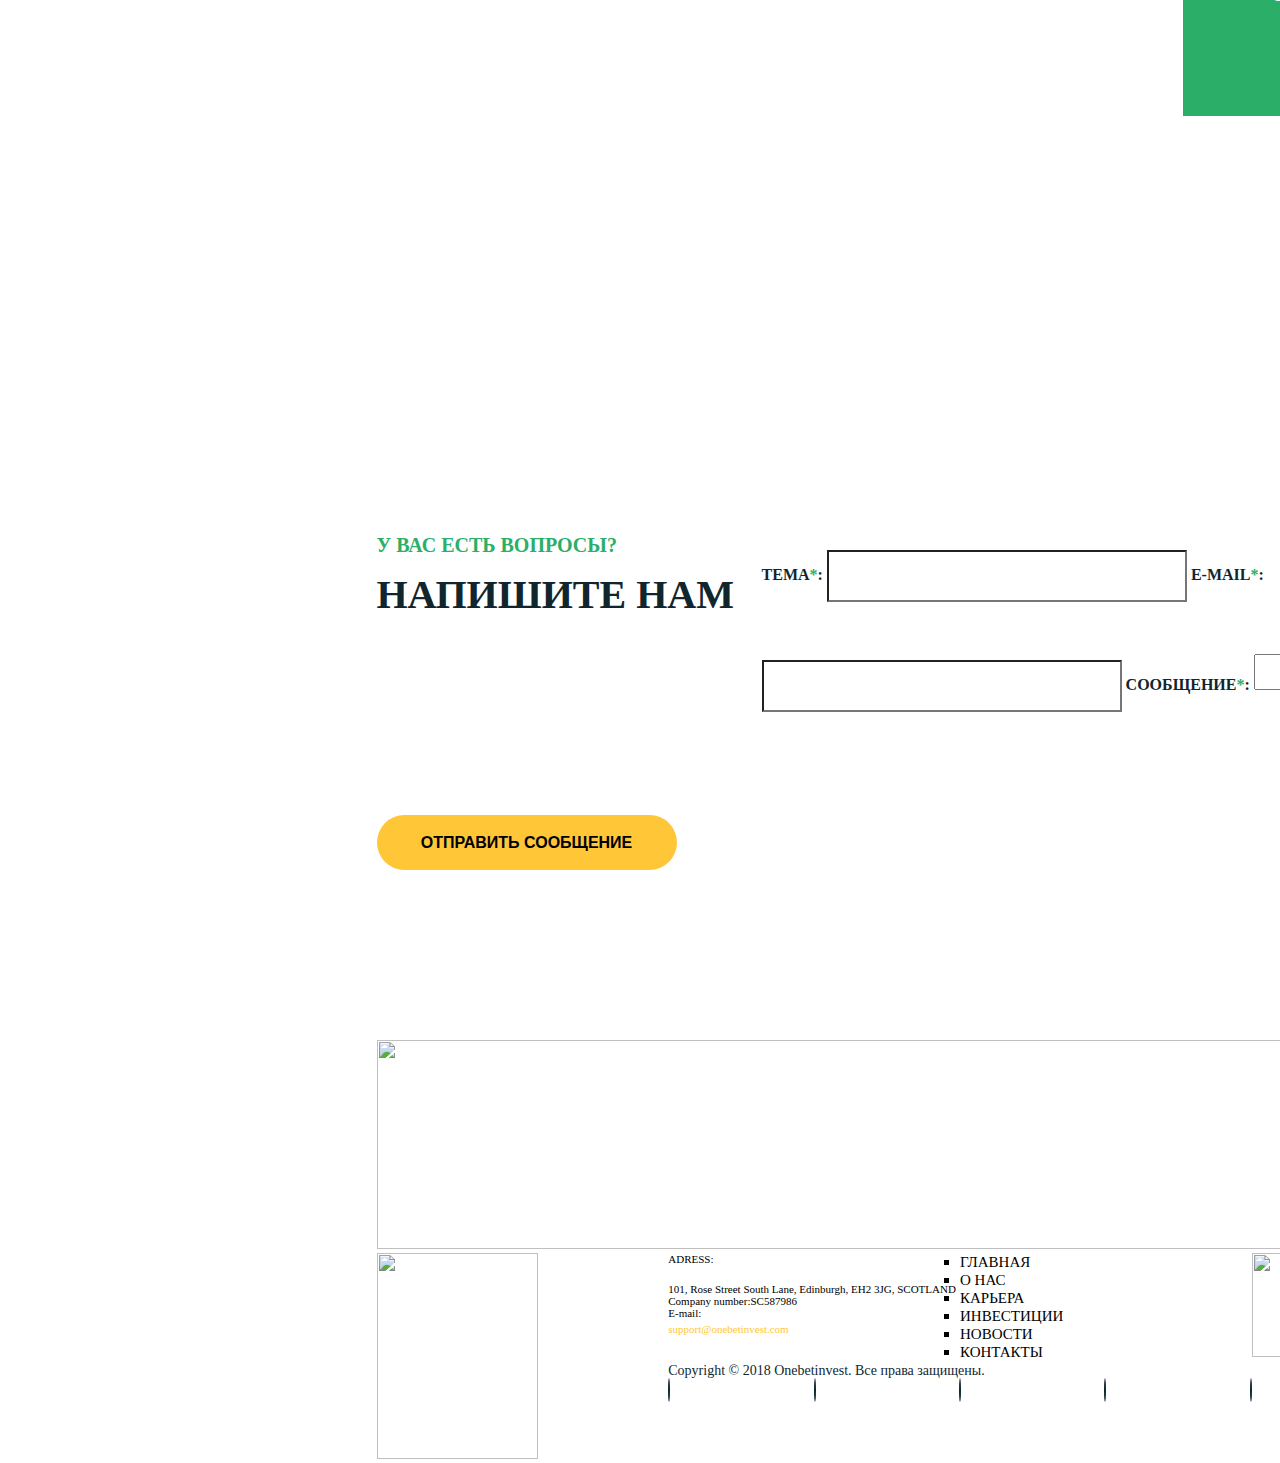
==== commit 29ed32dc: "Карта и псевдоклассы" ====
--- a/contacts.html
+++ b/contacts.html
@@ -39,17 +39,18 @@
                 </div>
                 <div class="menuHeader">
                     <ul class="menu">
-                        <li><a href="">Главная</a></li>
+                        <li><a href="main.html">Главная</a></li>
                         <li><a href="">О нас</a></li>
                         <li><a href="">Карьера</a></li>
                         <li><a href="">Инвестиции</a></li>
                         <li><a href="">Новости</a></li>
-                        <li><a href="">Контакты</a></li>
+                        <li><a href="contacts.html">Контакты</a></li>
                     </ul>
                 </div>
             </div>
             <!--Правая часть-->
-            <div class="right">
+            <div class="right invisLink">
+                <a href="main.html">Главная</a>
                 <img class="logoHeader" src="img/png/betinvest.png"/>
             </div>
         </div>
@@ -115,7 +116,9 @@
     </div>
     <div class="map">
         <div class="container">
-            <div class="bgContacts" style="background-image: url(img/jpg/map.jpg)">
+            <div class="mapIn">
+                <iframe src="https://www.google.com/maps/embed?pb=!1m14!1m12!1m3!1d19601.29487446161!2d26.126242299999998!3d52.1131837!2m3!1f0!2f0!3f0!3m2!1i1024!2i768!4f13.1!5e0!3m2!1sru!2sby!4v1560418713714!5m2!1sru!2sby"
+                        frameborder="0" style="border:0" allowfullscreen></iframe>
             <div class="mapAdress">
                 <div class="location">
                     <span class="icon-adress"></span>
--- a/css/style.css
+++ b/css/style.css
@@ -18,6 +18,7 @@
     padding: 0;
     list-style-type: none;
 }
+
 .invisLink {
     position: relative;
     z-index: 1;
@@ -35,14 +36,19 @@
     text-indent: 200%;
     white-space: nowrap;
 }
+button:hover, input:hover {
+    opacity: 0.7;
+}
 .container {
     width: 1167px;
     margin: 0 auto;
 }
+
 header {
-    height: 110px ;
+    height: 110px;
     background-color: #ffffff;
 }
+
 header .loginEnter a,
 .loginReg a {
     font-size: 13px;
@@ -56,6 +62,16 @@
     text-decoration: none;
     text-transform: uppercase;
 }
+
+header .menu a:hover {
+    text-decoration: underline;
+    -webkit-transition: all 0.5s;
+    -moz-transition: all 0.5s;
+    -ms-transition: all 0.5s;
+    -o-transition: all 0.5s;
+    transition: all 0.5s;
+}
+
 
 header .time {
     display: flex;
@@ -70,10 +86,12 @@
     color: #ffffff;
     text-align: left;
 }
+
 header .time span {
     width: 20px;
     height: 20px;
 }
+
 header .time p {
     font-size: 20px;
     line-height: 15px;
@@ -92,15 +110,44 @@
     margin: 27px 380px 27px 185px;
 }
 
+.headerWrapper .left::before {
+    content: '';
+    display: block;
+    width: 1170px;
+    height: 150px;
+    background-color: #ffc638;
+    position: absolute;
+    z-index: -1;
+    top: 0;
+    left: -380px;
+}
+
+.headerWrapper .left::after {
+    content: '';
+    display: block;
+
+    position: absolute;
+    z-index: -1;
+    top: 0;
+    left: calc(100% - 27px);
+    width: 0;
+    height: 0;
+    border-top: 150px solid #ffc638;
+    border-right: 30px solid transparent;
+}
+
 header .headerWrapper .left {
+    position: relative;
     width: 70%;
     float: left;
+    z-index: 1;
 }
 
 header .headerWrapper .right {
     width: 30%;
     float: left;
 }
+
 .leftUp {
     display: flex;
     flex-flow: row wrap;
@@ -109,6 +156,7 @@
     justify-content: space-between;
     align-items: center;
 }
+
 .menuHeader .menu li {
     display: inline-block;
 }
@@ -119,7 +167,6 @@
 }
 
 
-
 header .login > div {
     display: inline-block;
 }
@@ -127,11 +174,13 @@
 header .login > div + div {
     margin-left: 25px;
 }
+
 .social {
     display: flex;
     justify-content: space-between;
     width: 215px;
 }
+
 .social a {
     text-decoration: none;
 }
@@ -141,18 +190,21 @@
     border: 1px solid #102831;
     border-radius: 50%;
 }
- /*------------------------------------------------------*!*/
-.banner .bgBanner{
+
+/*------------------------------------------------------*!*/
+.banner .bgBanner {
     height: 900px;
     width: 1920px;
     position: relative;
 
 }
- .banner .left {
-     position: absolute;
-     top: 280px;
-     bottom: 260px;
- }
+
+.banner .left {
+    position: absolute;
+    top: 280px;
+    bottom: 260px;
+}
+
 .banner .left h1 {
     font-size: 41.4px;
     font-weight: 100;
@@ -180,14 +232,17 @@
     font-size: 16px;
     font-weight: 700;
 }
+
 /*---------------------------------------------------------*/
 .about {
     height: 450px;
 }
-.about .left , .about .right {
+
+.about .left, .about .right {
     margin-top: 120px;
     margin-bottom: 105px;
 }
+
 .about .left span:first-child {
     font-size: 21.5px;
     color: #2baf68;
@@ -214,18 +269,22 @@
     height: 55px;
     border-radius: 55px;
 }
+
 .about .aboutWrap .left {
     width: 35%;
     float: left;
 }
+
 .aboutWrap .right {
     width: 65%;
     float: left;
 }
+
 .about .right {
     width: 765px;
     height: 225px;
 }
+
 .about .right p {
     font-size: 16px;
     color: #11252d;
@@ -250,17 +309,20 @@
     float: left;
 
 }
+
 /*----------------------------------*/
 .support {
     height: 695px;
 }
+
 .support .discription {
     width: 990px;
     height: 573px;
     position: relative;
     background-color: #102831;
 }
-.support .discription .titSup{
+
+.support .discription .titSup {
     height: 340px;
     width: 585px;
     padding-top: 145px;
@@ -268,7 +330,7 @@
     margin-left: 78px;
 }
 
-.support .discription .titSup h2{
+.support .discription .titSup h2 {
     font-size: 40px;
     line-height: 50px;
     font-weight: 900;
@@ -277,7 +339,7 @@
     margin-top: 65px;
 }
 
-.support .discription .titSup p{
+.support .discription .titSup p {
     font-size: 16px;
     line-height: 26px;
     color: white;
@@ -308,25 +370,36 @@
     top: 50px;
     right: -185px;
 }
+
 .support .discription .blckSup {
     height: 390px;
     width: 245px;
     margin-top: 50px;
     margin-left: 50px;
     margin-bottom: 45px;
-
-}
+}
+
+.support .discription .blockSup span:hover {
+    color: #000000;
+}
+
+support .discription .blockSup a:hover {
+    color: black;
+}
+
 .support .discription .blocksSup span {
     font-size: 40px;
     color: #d5efe1;
     margin-right: 40px;
 }
+
 .support .discription .blocksSup .blockSup {
     width: 245px;
     display: flex;
     align-content: space-between;
     padding-bottom: 20px;
 }
+
 .support a {
     font-size: 18px;
     font-weight: bold;
@@ -341,6 +414,7 @@
 .graph {
     height: 515px;
 }
+
 .graph .graphWrap .shedule {
     width: 420px;
     height: 405px;
@@ -385,6 +459,7 @@
     font-size: 16px;
     color: #415157;
 }
+
 /*-------------------------------------------*/
 
 .dis .bgDis {
@@ -392,12 +467,14 @@
     width: 1920px;
 
 }
+
 .dis .discript {
     display: flex;
     justify-content: space-between;
     width: 1170px;
     padding-top: 120px;
 }
+
 .dis .discript .itemDiscript::before {
     content: '';
     display: block;
@@ -427,6 +504,7 @@
     text-align: center;
 
 }
+
 .dis .discript .itemDiscript span {
     font-size: 18px;
     line-height: 50px;
@@ -451,7 +529,6 @@
 }
 
 
-
 /*--------------------------------------------------*/
 .cash p {
     font-size: 34px;
@@ -467,17 +544,19 @@
     text-transform: uppercase;
 }
 
-.cashWrap>div {
+.cashWrap > div {
     width: 50%;
     float: left;
     padding: 120px 0 115px 0;
 }
+
 /*---------------------------------------------------------*/
 .news {
 
     height: 741px;
     background-color: #f0f1f1;
 }
+
 .news .caption > div {
     width: 50%;
     float: left;
@@ -487,6 +566,7 @@
     margin-top: 120px;
 
 }
+
 .news .caption .titBtn {
     width: 210px;
     height: 55px;
@@ -497,7 +577,7 @@
 
 }
 
-.news .item .itemNews{
+.news .item .itemNews {
     width: 560px;
     float: left;
     background-color: white;
@@ -517,7 +597,8 @@
     font-weight: bold;
     text-transform: uppercase;
 }
-.news .item .itemNews input{
+
+.news .item .itemNews input {
     width: 140px;
     height: 30px;
     background-color: #2baf68;
@@ -527,6 +608,7 @@
     color: #ffffff;
 
 }
+
 .news .titNews p {
     font-size: 16px;
     color: #2baf68;
@@ -549,7 +631,6 @@
     font-weight: bold;
     text-transform: uppercase;
 }
-
 
 
 .newsImage {
@@ -566,13 +647,13 @@
     width: 1920px;
 }
 
-.bannerContacts .bgContacts{
+.bannerContacts .bgContacts {
     height: 330px;
     width: 1920px;
 }
 
 
-.bannerContacts .titContacts  {
+.bannerContacts .titContacts {
     font-size: 90px;
     line-height: 100px;
     text-transform: uppercase;
@@ -580,11 +661,13 @@
     padding-top: 150px;
 
 }
+
 /*----------------------*/
 .department {
     height: 710px;
 }
-.department .itemDep .depItem{
+
+.department .itemDep .depItem {
     width: 50%;
     height: 475px;
     float: left;
@@ -612,12 +695,14 @@
     color: #11252d;
     font-weight: 900;
 }
+
 .department .depItem .grafik .depList {
     margin-left: 60px;
     margin-top: 40px;
 
 
 }
+
 .depList span[class*="icon-"] {
     width: 50px;
     height: 50px;
@@ -628,6 +713,7 @@
     background-color: #ffc638;
 
 }
+
 .depList span:last-child {
     font-size: 16px;
     line-height: 26px;
@@ -656,16 +742,24 @@
     padding-left: 40px;
     width: 420px;
 }
-map {
+
+.map {
     height: 850px;
 }
-.map .bgContacts {
+
+.map .mapIn {
     width: 990px;
     height: 495px;
     position: relative;
     margin-top: 120px;
     margin-bottom: 235px;
 }
+
+.map .mapIn iframe {
+    width: 100%;
+    height: 100%;
+}
+
 .map .mapAdress {
     position: absolute;
     background-color: #2baf68;
@@ -677,16 +771,19 @@
     padding-left: 40px;
 
 }
+
 .map .mapAdress > div {
     display: flex;
     flex-wrap: wrap;
 }
+
 .map .mapAdress span[class*="icon-"] {
     font-size: 35px;
     color: #102831;
 
 }
-.map .mapAdress > div p  {
+
+.map .mapAdress > div p {
     font-size: 18px;
     line-height: 30px;
     color: #ffffff;
@@ -706,9 +803,11 @@
     padding-left: 20px;
 
 }
+
 .question {
     height: 520px;
 }
+
 .question .leftQ {
     width: 33%;
     float: left;
@@ -718,6 +817,7 @@
     width: 66%;
     float: left;
 }
+
 .titQ span {
     font-size: 20px;
     line-height: 50px;
@@ -747,13 +847,14 @@
     font-weight: bold;
     text-transform: uppercase;
 }
-.rightQ .themeQ{
+
+.rightQ .themeQ {
     background-color: white;
     width: 360px;
     height: 52px;
 }
 
-.rightQ .mailQ{
+.rightQ .mailQ {
     background-color: white;
     width: 360px;
     height: 52px;
@@ -827,7 +928,7 @@
     color: #102831;
 }
 
-.adressFooter span{
+.adressFooter span {
     display: inline-block;
 
 }
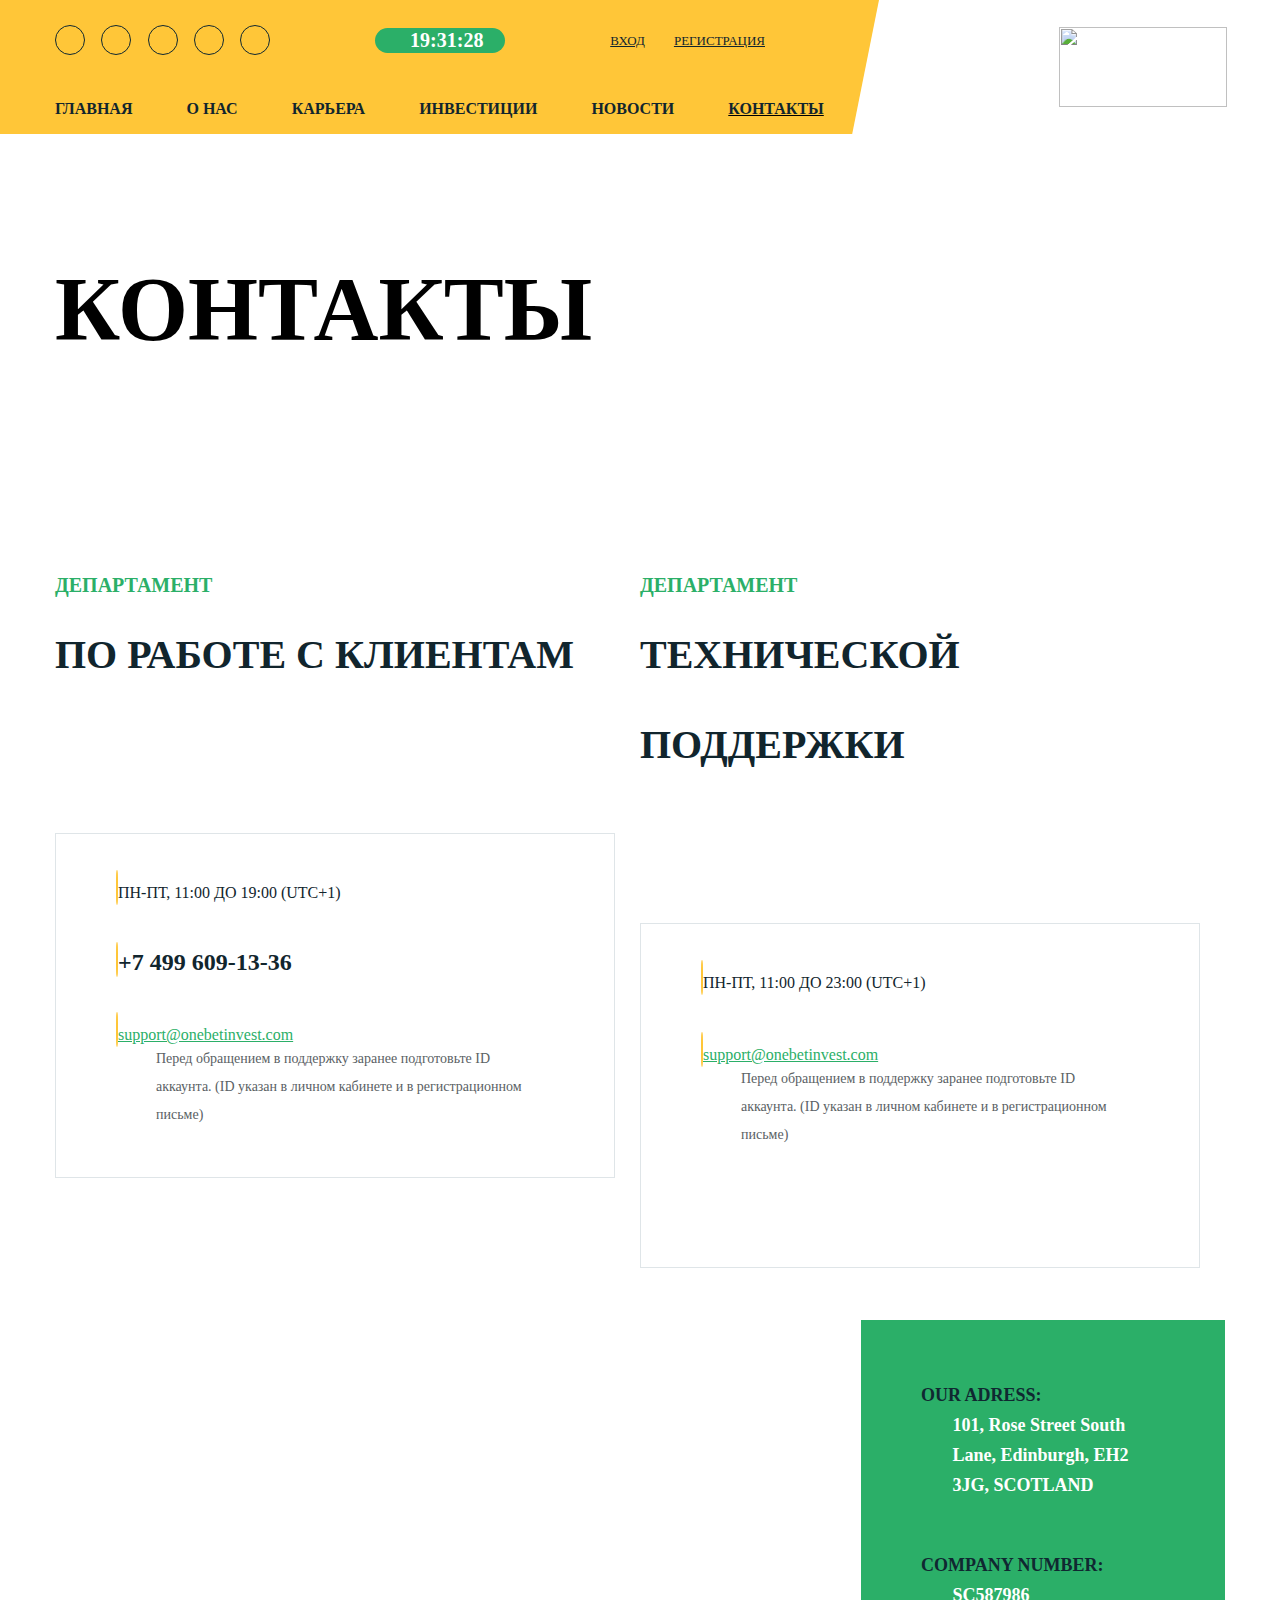
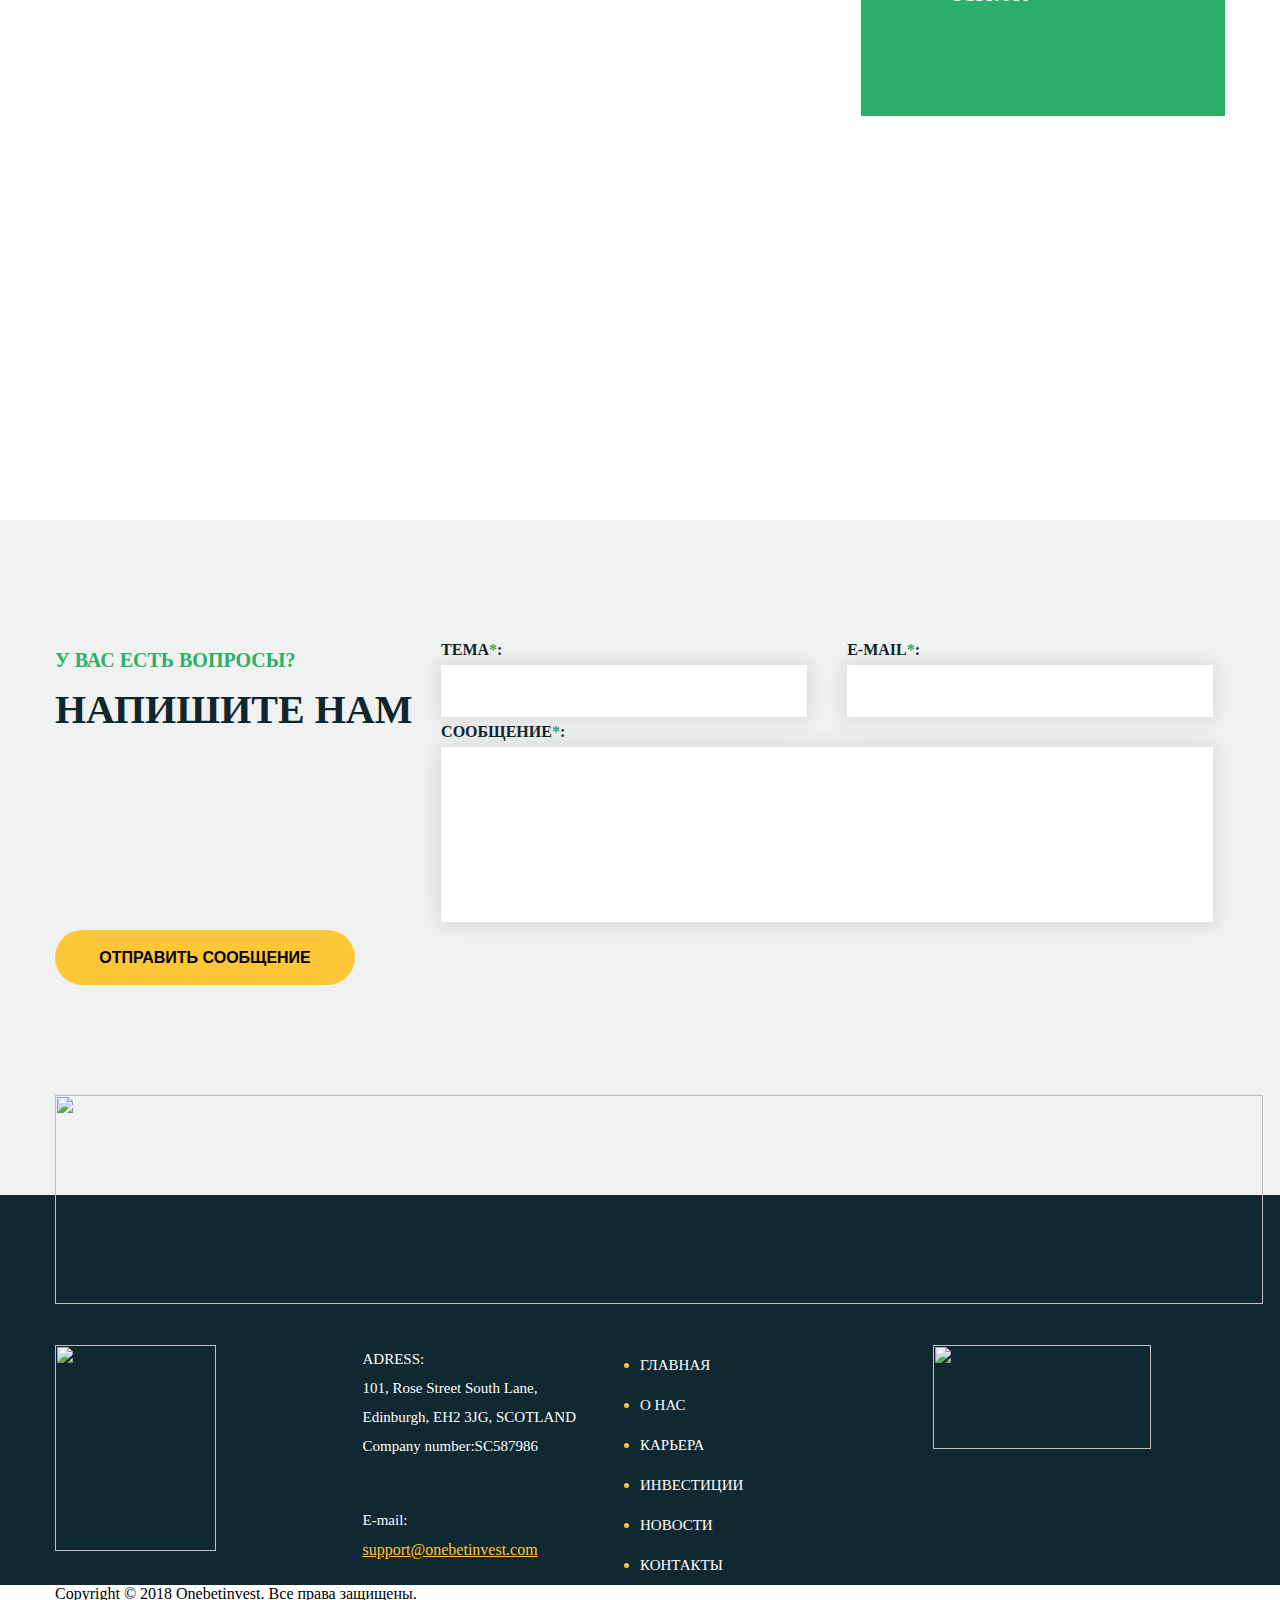
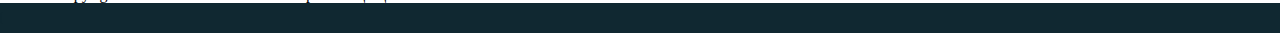
==== commit 9290a2e1: "Правка" ====
--- a/contacts.html
+++ b/contacts.html
@@ -2,29 +2,33 @@
 <html lang="en">
 <head>
     <meta charset="UTF-8">
+    <meta name="viewport" content="width=device-width, initial-scale=1.0">
     <title>Onebet Invest</title>
     <link rel="stylesheet" href="fonts/stylesheet.css">
     <link rel="stylesheet" href="fonts/icomoon/style.css">
     <link rel="stylesheet" type="text/css" href="css/style.css">
+
+    <script src="js/jquery-3.4.1.js"></script>
+    <script src="js/script.js"></script>
 </head>
 <body>
 <!--Шапка-->
-<header>
-    <div class="container">
-        <div class="headerWrapper clear">
+<header class="clear">
+    <div class="headerWrapper ">
+        <div class="container">
             <!--Левая часть-->
-            <div class="left">
+            <div class="left clear">
                 <div class="leftUp">
                     <div class="social">
-                        <a href=""><span class="icon-soc1"></span></a>
-                        <a href=""><span class="icon-soc2"></span></a>
-                        <a href=""><span class="icon-soc3"></span></a>
-                        <a href=""><span class="icon-soc4"></span></a>
-                        <a href=""><span class="icon-ytube"></span></a>
+                        <div><a href=""><span class="icon-soc1"></span></a></div>
+                        <div><a href=""><span class="icon-soc2"></span></a></div>
+                        <div><a href=""><span class="icon-soc3"></span></a></div>
+                        <div><a href=""><span class="icon-soc4"></span></a></div>
+                        <div><a href=""><span class="icon-ytube"></span></a></div>
                     </div>
                     <div class="time">
                         <span class="icon-clock"> </span>
-                        <p>20:45:39</p>
+                        <span class="timer" id="timer">20:45:39</span>
                     </div>
                     <div class="login">
                         <div class="loginEnter">
@@ -44,12 +48,12 @@
                         <li><a href="">Карьера</a></li>
                         <li><a href="">Инвестиции</a></li>
                         <li><a href="">Новости</a></li>
-                        <li><a href="contacts.html">Контакты</a></li>
+                        <li class="activeMenu"><a href="contacts.html">Контакты</a></li>
                     </ul>
                 </div>
             </div>
             <!--Правая часть-->
-            <div class="right invisLink">
+            <div class="right invisLink clear">
                 <a href="main.html">Главная</a>
                 <img class="logoHeader" src="img/png/betinvest.png"/>
             </div>
@@ -58,7 +62,7 @@
 </header>
 <!--КОНТЕНТ-->
 <div class="content">
-    <!--    Баннер-->
+    <!--Баннер-->
     <div class="bannerContacts">
         <div class="bgContacts" style="background-image: url(img/jpg/contacts.jpg)">
             <div class="container">
@@ -71,46 +75,46 @@
     <div class="department">
         <div class="container">
             <div class="itemDep">
-            <div class="depItem clear">
-                <div class="depTit">
-                    <p>ДЕПАРТАМЕНТ</p>
-                    <span>ПО РАБОТЕ С КЛИЕНТАМ</span>
-                </div>
-                <div class="grafik">
-                    <div class="depList">
-                        <span class="icon-clock"></span>
-                        <span>ПН-ПТ, 11:00 ДО 19:00 (UTC+1)</span>
-                    </div>
-                    <div class="depList">
-                        <span class="icon-clock"></span>
-                        <a class="phone" href="">+7 499 609-13-36</a>
-                    </div>
-                    <div class="depList">
-                        <span class="icon-email"></span>
-                        <a href="">support@onebetinvest.com </a>
-                        <p>Перед обращением в поддержку заранее подготовьте
-                            ID аккаунта. (ID указан в личном кабинете и в регистрационном письме)</p>
-                    </div>
-                </div>
-            </div>
-            <div class="depItem clear">
-                <div class="depTit">
-                    <p>ДЕПАРТАМЕНТ</p>
-                    <span>ТЕХНИЧЕСКОЙ ПОДДЕРЖКИ</span>
-                </div>
-                <div class="grafik">
-                    <div class="depList">
-                        <span class="icon-clock"></span>
-                        <span>ПН-ПТ, 11:00 ДО 23:00 (UTC+1)</span>
-                    </div>
-                    <div class="depList">
-                        <span class="icon-email"></span>
-                        <a href="">support@onebetinvest.com </a>
-                        <p>Перед обращением в поддержку заранее подготовьте
-                            ID аккаунта. (ID указан в личном кабинете и в регистрационном письме)</p>
-                    </div>
-                </div>
-            </div>
+                <div class="depItem clear">
+                    <div class="depTit">
+                        <p>ДЕПАРТАМЕНТ</p>
+                        <span>ПО РАБОТЕ С КЛИЕНТАМ</span>
+                    </div>
+                    <div class="grafik">
+                        <div class="depList">
+                            <span class="icon-clock"></span>
+                            <span>ПН-ПТ, 11:00 ДО 19:00 (UTC+1)</span>
+                        </div>
+                        <div class="depList">
+                            <span class="icon-clock"></span>
+                            <a class="phone" href="">+7 499 609-13-36</a>
+                        </div>
+                        <div class="depList">
+                            <span class="icon-email"></span>
+                            <a href="">support@onebetinvest.com </a>
+                            <p>Перед обращением в поддержку заранее подготовьте
+                                ID аккаунта. (ID указан в личном кабинете и в регистрационном письме)</p>
+                        </div>
+                    </div>
+                </div>
+                <div class="depItem clear">
+                    <div class="depTit">
+                        <p>ДЕПАРТАМЕНТ</p>
+                        <span>ТЕХНИЧЕСКОЙ ПОДДЕРЖКИ</span>
+                    </div>
+                    <div class="grafik">
+                        <div class="depList">
+                            <span class="icon-clock"></span>
+                            <span>ПН-ПТ, 11:00 ДО 23:00 (UTC+1)</span>
+                        </div>
+                        <div class="depList">
+                            <span class="icon-email"></span>
+                            <a href="">support@onebetinvest.com </a>
+                            <p>Перед обращением в поддержку заранее подготовьте
+                                ID аккаунта. (ID указан в личном кабинете и в регистрационном письме)</p>
+                        </div>
+                    </div>
+                </div>
             </div>
         </div>
     </div>
@@ -119,23 +123,23 @@
             <div class="mapIn">
                 <iframe src="https://www.google.com/maps/embed?pb=!1m14!1m12!1m3!1d19601.29487446161!2d26.126242299999998!3d52.1131837!2m3!1f0!2f0!3f0!3m2!1i1024!2i768!4f13.1!5e0!3m2!1sru!2sby!4v1560418713714!5m2!1sru!2sby"
                         frameborder="0" style="border:0" allowfullscreen></iframe>
-            <div class="mapAdress">
-                <div class="location">
-                    <span class="icon-adress"></span>
-                    <span>our Adress:</span>
-                    <p>101, Rose Street South Lane, Edinburgh, EH2 3JG, SCOTLAND</p>
-                </div>
-                <div class="companyNum">
-                    <span class="icon-num"></span>
-                    <span>Company number:</span>
-                    <p>SC587986</p>
-                </div>
-            </div>
+                <div class="mapAdress">
+                    <div class="location">
+                        <span class="icon-adress"></span>
+                        <span>our Adress:</span>
+                        <p>101, Rose Street South Lane, Edinburgh, EH2 3JG, SCOTLAND</p>
+                    </div>
+                    <div class="companyNum">
+                        <span class="icon-num"></span>
+                        <span>Company number:</span>
+                        <p>SC587986</p>
+                    </div>
+                </div>
             </div>
         </div>
     </div>
     <div class="question">
-        <div class="container">
+        <div class="container clear">
             <div class="leftQ clear">
                 <div class="titQ">
                     <span>у вас есть вопросы?</span>
@@ -148,16 +152,22 @@
             <div class="rightQ clear">
                 <form class="formQ" action="#">
 
-
-                    <label for="theme">ТЕМА<span>*</span>:</label>
-                    <input class="themeQ" type="text" name="" id="theme">
-
-                    <label for="mail">E-mail<span>*</span>:</label>
-                    <input class="mailQ" type="text" name="" id="mail">
-
-
-                    <label for="quest">СООБЩЕНИЕ<span>*</span>:</label>
-                    <textarea class="questQ" name="question" id="quest"></textarea>
+                    <div>
+                        <label for="theme">ТЕМА<span>*</span>:</label>
+                        <input class="themeQ" type="text" name="" id="theme">
+                    </div>
+
+                    <div>
+                        <label for="mail">E-mail<span>*</span>:</label>
+                        <input class="mailQ" type="text" name="" id="mail">
+                    </div>
+
+
+                    <div>
+                        <label for="quest">СООБЩЕНИЕ<span>*</span>:</label>
+                        <textarea class="questQ" name="question" id="quest"></textarea>
+                    </div>
+
 
                 </form>
             </div>
@@ -167,23 +177,31 @@
 </div>
 <!--ФУТЕР-->
 <footer>
-    <div class="container">
-        <!--Майнинг картинка-->
+    <div class="container clear">
+        <!--        &lt;!&ndash;Майнинг картинка-->
         <div class="miningLogo">
             <img src="img/png/mining2.png" height="209" width="1208"/>
         </div>
         <!--Верх подвала-->
-        <div class="upFooter">
+        <div class="upFooter clear">
             <div class="sert">
                 <img src="img/jpg/sert.jpg"/>
             </div>
             <div class="location">
-                <span class="icon-adress"></span>
-                <p>ADRESS:</p><br>
-                <p>101, Rose Street South Lane, Edinburgh, EH2 3JG, SCOTLAND Company number:SC587986</p>
-                <span class="icon-email"></span>
-                <p>E-mail:</p>
-                <a href="">support@onebetinvest.com </a>
+                <div class="adressFooter">
+                    <span class="icon-adress"></span>
+                    <div class="itemLoc">
+                        <span>ADRESS:</span><br>
+                        <span>101, Rose Street South Lane, Edinburgh, EH2 3JG, SCOTLAND Company number:SC587986</span>
+                    </div>
+                </div>
+                <div class="emailFooter">
+                    <span class="icon-email"></span>
+                    <div class="itemLoc">
+                        <span>E-mail:</span><br>
+                        <a href="#">support@onebetinvest.com </a>
+                    </div>
+                </div>
             </div>
             <div class="menuFooter">
                 <ul>
@@ -195,25 +213,29 @@
                     <li><a href="">Контакты</a></li>
                 </ul>
             </div>
-            <div class="logoFooter">
+            <div class="logoFooter invisLink">
                 <img src="img/png/betinvest2.png"/>
-            </div>
-        </div>
-        <!--Низ подвала-->
-        <div class="downFooter">
-            <div class="copyright">
-                <span>Copyright © 2018 Onebetinvest.  Все права защищены.</span>
-            </div>
-            <div class="social">
-                <a href=""><span class="icon-soc1"></span></a>
-                <a href=""><span class="icon-soc2"></span></a>
-                <a href=""><span class="icon-soc3"></span></a>
-                <a href=""><span class="icon-soc4"></span></a>
-                <a href=""><span class="icon-ytube"></span></a>
-            </div>
-        </div>
-    </div>
-    </div>
+                <a href="#">Главная</a>
+            </div>
+        </div>
+
+    </div>
+
+    <div class="copyright">
+        <div class="container">
+            <span>Copyright © 2018 Onebetinvest.  Все права защищены.</span>
+        </div>
+    </div>
+
+    <!--Низ подвала-->
+    <div class="social">
+        <div><a href="#"><span class="icon-soc1"></span></a></div>
+        <div><a href="#"><span class="icon-soc2"></span></a></div>
+        <div><a href="#"><span class="icon-soc3"></span></a></div>
+        <div><a href="#"><span class="icon-soc4"></span></a></div>
+        <div><a href="#"><span class="icon-ytube"></span></a></div>
+    </div>
+
 </footer>
 </body>
 </html>--- a/css/style.css
+++ b/css/style.css
@@ -1,12 +1,12 @@
-* {
+
+*, *:before, *:after {
     box-sizing: border-box;
 }
 
-body {
+body, html {
     margin: 0 auto;
     font-family: "Brutal Type";
-    width: 1920px;
-
+    margin: 0 auto;
 }
 
 h1, h2, h3, h4, h5, h6, p {
@@ -17,8 +17,11 @@
     margin: 0;
     padding: 0;
     list-style-type: none;
-}
-
+
+}
+textarea {
+    resize: none;
+}
 .invisLink {
     position: relative;
     z-index: 1;
@@ -36,15 +39,19 @@
     text-indent: 200%;
     white-space: nowrap;
 }
+
 button:hover, input:hover {
     opacity: 0.7;
 }
+
 .container {
-    width: 1167px;
     margin: 0 auto;
-}
-
+    width: 1170px;
+}
+
+/*HEADER*/
 header {
+
     height: 110px;
     background-color: #ffffff;
 }
@@ -84,12 +91,16 @@
     background-color: #2baf68;
     font-size: 20px;
     color: #ffffff;
-    text-align: left;
+
+
 }
 
 header .time span {
-    width: 20px;
-    height: 20px;
+    font-size: 20px;
+    line-height: 36px;
+    font-weight: bold;
+    margin-left: -15px;
+
 }
 
 header .time p {
@@ -109,27 +120,28 @@
     width: 168px;
     margin: 27px 380px 27px 185px;
 }
-
+.headerWrapper {
+    overflow: hidden;
+}
 .headerWrapper .left::before {
     content: '';
     display: block;
-    width: 1170px;
+    width: 1169px;
     height: 150px;
     background-color: #ffc638;
     position: absolute;
     z-index: -1;
     top: 0;
-    left: -380px;
+    left: -375px;
 }
 
 .headerWrapper .left::after {
     content: '';
     display: block;
-
     position: absolute;
     z-index: -1;
     top: 0;
-    left: calc(100% - 27px);
+    left: calc(100% - 25px);
     width: 0;
     height: 0;
     border-top: 150px solid #ffc638;
@@ -151,10 +163,14 @@
 .leftUp {
     display: flex;
     flex-flow: row wrap;
-    height: 60px;
+    margin-top: 25px;
     width: 710px;
     justify-content: space-between;
     align-items: center;
+}
+
+header .left .menuHeader {
+    margin-top: 45px;
 }
 
 .menuHeader .menu li {
@@ -179,30 +195,71 @@
     display: flex;
     justify-content: space-between;
     width: 215px;
-}
-
+
+}
+.social > div {
+    width: 30px;
+    height: 30px;
+    border-radius: 50%;
+    border: 1px solid #102831;
+    text-align: center;
+    padding-top: 5px;
+}
 .social a {
     text-decoration: none;
 }
 
 .social span {
+    margin-top: 10px;
     font-size: 20px;
-    border: 1px solid #102831;
-    border-radius: 50%;
-}
-
+    /*border: 1px solid #102831;*/
+    /*border-radius: 50%;*/
+    color: black;
+}
+.activeMenu {
+    text-decoration: underline;
+}
 /*------------------------------------------------------*!*/
-.banner .bgBanner {
-    height: 900px;
-    width: 1920px;
+.content {
+}
+
+.banner {
+    height: 910px;
+    background-image: url(../img/png/banner.png);
+}
+
+.banner .container {
     position: relative;
-
-}
-
-.banner .left {
+}
+
+
+@keyframes blink {
+    0% {
+        opacity: 1;
+    }
+    25% {
+        opacity: 0.9;
+    }
+    50% {
+        opacity: 1;
+    }
+    75% {
+        opacity: 0.9;
+    }
+    100% {
+        opacity: 1;
+    }
+
+}
+
+.banner .bannerSlides .left {
+    padding-top: 287px;
+    width: 1170px;
+    height: 300px;
+    background-position: center;
+    background-size: cover;
+    background-repeat: no-repeat;
     position: absolute;
-    top: 280px;
-    bottom: 260px;
 }
 
 .banner .left h1 {
@@ -236,6 +293,7 @@
 /*---------------------------------------------------------*/
 .about {
     height: 450px;
+
 }
 
 .about .left, .about .right {
@@ -270,37 +328,28 @@
     border-radius: 55px;
 }
 
+
+.about .right {
+    width: 765px;
+    height: 225px;
+}
+
+.about .right p {
+    font-size: 16px;
+    color: #11252d;
+    font-weight: 600;
+}
+
+.about .right p:first-child {
+    font-size: 16px;
+    color: #11252d;
+    font-weight: 400;
+    padding-bottom: 40px;
+}
+
 .about .aboutWrap .left {
     width: 35%;
     float: left;
-}
-
-.aboutWrap .right {
-    width: 65%;
-    float: left;
-}
-
-.about .right {
-    width: 765px;
-    height: 225px;
-}
-
-.about .right p {
-    font-size: 16px;
-    color: #11252d;
-    font-weight: 600;
-}
-
-.about .right p:first-child {
-    font-size: 16px;
-    color: #11252d;
-    font-weight: 400;
-    padding-bottom: 40px;
-}
-
-.about .aboutWrap .left {
-    width: 35%;
-    float: left;
 
 }
 
@@ -312,17 +361,21 @@
 
 /*----------------------------------*/
 .support {
-    height: 695px;
-}
+    height: 690px;
+}
+
 
 .support .discription {
     width: 990px;
     height: 573px;
     position: relative;
     background-color: #102831;
+    background-image: url(../img/png/support.png);
+    animation: blink 3s infinite;
 }
 
 .support .discription .titSup {
+    display: none;
     height: 340px;
     width: 585px;
     padding-top: 145px;
@@ -349,6 +402,7 @@
 .support .discription .titSup span {
     font-size: 115px;
     color: #ffc638;
+
 }
 
 .support .discription .disP {
@@ -371,7 +425,7 @@
     right: -185px;
 }
 
-.support .discription .blckSup {
+.support .discription .wrapSup {
     height: 390px;
     width: 245px;
     margin-top: 50px;
@@ -379,12 +433,12 @@
     margin-bottom: 45px;
 }
 
-.support .discription .blockSup span:hover {
+.support .discription .blockSup:hover p {
     color: #000000;
 }
 
-support .discription .blockSup a:hover {
-    color: black;
+.support .discription .blockSup:hover span {
+    color: #000000;
 }
 
 .support .discription .blocksSup span {
@@ -400,34 +454,364 @@
     padding-bottom: 20px;
 }
 
-.support a {
+.support .blockSup p {
     font-size: 18px;
     font-weight: bold;
-    text-decoration: none;
     color: #d5efe1;
 }
 
+
 /*-------------------------------------*/
+.packet {
+
+    height: 1080px;
+    background-color: #102831;
+    background-image: url(../img/png/packet.png);
+}
+
+.pack {
+    height: 685px;
+}
+
+.calculator {
+    height: 395px;
+}
+
+.packet .container {
+    position: relative;
+    height: 1080px;
+}
+
+
+.packet .itemPack {
+    width: 645px;
+    float: left;
+}
+.rightPack .owl-nav {
+    text-align: center;
+
+}
+
+.rightPack .owl-nav > button[class*="owl"] {
+    width: 55px;
+    height: 20px;
+    font-weight: bold;
+    background-size: cover;
+    background-position: center;
+    background-repeat: no-repeat;
+    margin-top: 10px;
+    font-size: 60px;
+    color: white;
+
+}
+
+.rightPack .owl-nav button.owl-prev {
+     /*background-image: url("../img/svg/30.svg");*/
+     margin-right: 45px;
+ }
+
+.rightPack .owl-nav button.owl-next {
+    /*background-image: url("../img/svg/29.svg");*/
+    margin-right: 10px;
+}
+.packet .leftPack {
+    width: 525px;
+    height: 435px;
+    margin-top: 120px;
+}
+
+.titPack span {
+    font-size: 40px;
+    line-height: 50px;
+    color: #ffffff;
+    font-weight: 900;
+    text-transform: uppercase;
+}
+
+.titPack span:first-child {
+    font-size: 20px;
+    line-height: 50px;
+    color: #2baf68;
+    font-weight: bold;
+}
+
+.disPack > span {
+    font-weight: 900;
+    font-size: 40px;
+    line-height: 50px;
+    color: #ffc638;
+    text-transform: uppercase;
+}
+
+.disPack {
+    display: none;
+    width: 368px;
+    margin-top: 50px;
+}
+
+.disPack .itemDP > div {
+    display: inline-block;
+    vertical-align: middle;
+    margin-top: 40px;
+}
+
+.itemDP span[class*="icon-"] {
+    font-size: 40px;
+    color: #ffc638;
+}
+
+.itemDP .textDP span {
+    font-size: 16px;
+    line-height: 26px;
+    color: #ffffff;
+    padding-left: 25px;
+}
+
+.itemDP .textDP span:last-child {
+    color: #fec538;
+}
+
+.packet .rightPack .upRP {
+    width: 645px;
+    margin-top: 120px;
+    display: flex;
+    justify-content: space-between;
+}
+
+.packet .rightPack .downRP {
+    width: 645px;
+    height: 201px;
+    margin-top: 37px;
+    display: flex;
+    justify-content: space-between;
+}
+
+.rightPack button > span {
+    font-size: 16px;
+    line-height: 50px;
+    font-weight: bold;
+    color: #102831;
+}
+
+.rightPack button > span[class*="icon-"] {
+    font-size: 70px;
+    color: #ffffff;
+    font-weight: 100;
+    padding-top: 30px;
+}
+
+.rightPack button > span:last-child {
+    font-size: 25px;
+    font-weight: bold;
+    line-height: 50px;
+    color: #ffffff;
+}
+
+.rightPack button:hover {
+    background-color: #ffb600;
+}
+
+.rightPack button {
+    width: 187px;
+    height: 200px;
+    background-color: #299c53;
+    border: none;
+    opacity: 1;
+}
+
+.packet .rightPack button + button {
+    margin-left: 40px;
+}
+
+.calculator {
+    background-color: #2e4349;
+    box-shadow: 3px 3px 21px 0px rgba(0, 0, 0, 0.11);
+    opacity: 0.93;
+}
+
+.packet .calculator form {
+    display: flex;
+    justify-content: space-between;
+    height: 310px;
+}
+
+.choiceNum,
+.choicePacket,
+.choiceProfit {
+    display: flex;
+    flex-direction: column;
+}
+
+.choice,
+.profit,
+.income {
+    width: 390px;
+}
+
+.calculator .choice label {
+    font-size: 16px;
+    color: white;
+    padding-top: 40px;
+    padding-bottom: 10px;
+    padding-left: 40px;
+}
+
+.calculator .choice input,
+.calculator .choice select {
+    width: 325px;
+    height: 60px;
+    background-color: #0d1f26;
+    color: #ffc638;
+    border: none;
+    margin-left: 40px;
+}
+
+.calculator .profit label {
+    font-size: 18px;
+    line-height: 50px;
+    font-weight: bold;
+    color: #2baf68;
+    text-transform: uppercase;
+    text-align: center;
+    padding-top: 55px;
+    padding-bottom: 15px;
+}
+
+.calculator .profit span {
+    font-size: 40px;
+    line-height: 50px;
+    font-weight: 900;
+    color: #ffffff;
+    text-align: center;
+    padding-bottom: 30px;
+}
+
+.calculator .profit input {
+    font-size: 16px;
+    line-height: 36px;
+    font-weight: bold;
+    color: #ffffff;
+    text-transform: uppercase;
+    width: 250px;
+    height: 55px;
+    border: none;
+    border-radius: 55px;
+    background-color: #2baf68;
+    margin-left: 75px;
+}
+
+.packet .calculator .referal {
+    display: flex;
+    justify-content: space-between;
+}
+
+.referalTit {
+    width: 360px;
+    height: 90px;
+    background-color: #2baf68;
+    font-size: 20px;
+    line-height: 50px;
+    font-weight: bold;
+    color: white;
+    text-transform: uppercase;
+    padding-left: 40px;
+    padding-top: 20px;
+}
+
+.income .incomeTable {
+    margin-top: 50px;
+    display: table;
+    width: 390px;
+}
+
+.income .incomeTable li {
+    display: table-row;
+    height: 20px;
+}
+
+.income .incomeTable li span {
+    display: table-cell;
+    vertical-align: middle;
+}
+
+.income .incomeTable li .incomeTit {
+
+    padding-left: 65px;
+    font-size: 18px;
+    line-height: 65px;
+    font-weight: bold;
+    text-transform: uppercase;
+    color: #2baf68;
+}
+
+.income .incomeTable li .incomeSum {
+    text-align: right;
+    padding-right: 45px;
+    font-size: 18px;
+    line-height: 65px;
+    font-weight: bold;
+    color: white;
+}
+
+.packet .calculator .referalList li {
+    display: inline-block;
+    vertical-align: middle;
+}
+
+.referalList li:first-child {
+    margin-left: 32px;
+}
+
+.referalList {
+    width: 810px;
+    height: 90px;
+    background-color: #ffc638;
+    font-size: 30px;
+    line-height: 40px;
+    font-weight: bold;
+    color: black;
+    padding-top: 20px;
+}
 
 
 /*-------------------------------------*/
 .graph {
-    height: 515px;
+
+    height: 450px;
 }
 
 .graph .graphWrap .shedule {
     width: 420px;
     height: 405px;
     float: left;
-    padding: 117px 64px 110px 0;
-}
-
-.graph .graphWrap .graphImg {
+    padding: 0px 64px 110px 0;
+}
+
+/*.graph .graphWrap .graphImg {*/
+/*    width: 745px;*/
+/*    height: 405px;*/
+/*    float: left;*/
+/*    padding: 117px 0 110px 0;*/
+
+/*}*/
+.graphImg {
     width: 745px;
-    height: 405px;
-    float: left;
-    padding: 117px 0 110px 0;
-
+    height: 390px;
+    margin-top: 120px;
+}
+
+.highcharts-axis-title {
+    display: none;
+}
+
+.highcharts-legend {
+    display: none;
+}
+.highcharts-color-0 {
+    fill: #47c481;
+}
+.highcharts-color-1 {
+    fill: #ffc638;
 }
 
 .clear::after {
@@ -461,10 +845,11 @@
 }
 
 /*-------------------------------------------*/
-
-.dis .bgDis {
+.dis {
+
     height: 490px;
-    width: 1920px;
+    background-color: #102831;
+    background-image: url(../img/png/about.png);
 
 }
 
@@ -500,6 +885,7 @@
 
 .dis .discript .itemDiscript span[class*="icon-"] {
     font-size: 90px;
+    font-weight: 100;
     color: #47c481;
     text-align: center;
 
@@ -515,21 +901,33 @@
 }
 
 .dis .discript .itemDiscript .greenNum {
+    margin-top: 90px;
+}
+
+.dis .discript .itemDiscript .greenNum span {
     font-size: 18px;
     line-height: 50px;
     font-weight: bold;
     color: #2baf68;
-    padding-top: 90px;
+}
+
+.dis .discript .itemDiscript .greenNum span:last-child {
+    color: white;
 }
 
 .dis .discript .itemDiscript p {
     font-size: 14px;
     line-height: 22px;
-    color: #000000;
+    color: #ffffff;
 }
 
 
 /*--------------------------------------------------*/
+.cash {
+
+
+}
+
 .cash p {
     font-size: 34px;
     color: #11252d;
@@ -550,11 +948,52 @@
     padding: 120px 0 115px 0;
 }
 
+.tableCash {
+    margin-top: 60px;
+    display: table;
+    width: 100%;
+}
+
+.tableCash li {
+    height: 15px;
+    display: table-row;
+}
+
+.cashWrap .tableCash li span {
+    display: table-cell;
+    vertical-align: middle;
+}
+
+.cashWrap .tableCash li .nameCash {
+    font-size: 15px;
+    line-height: 30px;
+    text-transform: none;
+}
+
+.cashWrap .tableCash li .moneyCash {
+    font-size: 15px;
+    line-height: 30px;
+    text-transform: none;
+    color: #11252d;
+}
+
+.cashWrap .tableCash li .sumCash {
+    font-size: 15px;
+    line-height: 30px;
+    font-weight: bold;
+    text-transform: none;
+    color: #ffb600;
+}
+
 /*---------------------------------------------------------*/
 .news {
 
+    background-color: #f0f1f1;
     height: 741px;
-    background-color: #f0f1f1;
+}
+
+.news .container {
+    height: 741px;
 }
 
 .news .caption > div {
@@ -574,16 +1013,22 @@
     border: none;
     border-radius: 55px;
     margin: 135px 0 65px 355px;
-
-}
-
-.news .item .itemNews {
+}
+
+.news .item .newsSlides .itemNews {
     width: 560px;
     float: left;
     background-color: white;
-    margin: 0 3px;
-}
-
+    box-shadow: 3px 3px 11px 0px rgba(0, 0, 0, 0.21);
+    background-size: cover;
+    background-position: center;
+    background-repeat: no-repeat;
+}
+
+
+.news .item .itemNews + .itemNews {
+    margin-left: 50px;
+}
 
 .news .item .itemNews > div {
     width: 50%;
@@ -616,6 +1061,12 @@
     text-transform: uppercase;
 }
 
+.news .item .itemNews .listNews {
+    margin-top: 35px;
+    padding-left: 30px;
+    padding-right: 30px;
+}
+
 .news button a {
     font-size: 16px;
     color: #102831;
@@ -627,9 +1078,11 @@
 
 .news .itemNews p {
     font-size: 18px;
+    line-height: 30px;
     color: #102831;
     font-weight: bold;
     text-transform: uppercase;
+    padding-top: 50px;
 }
 
 
@@ -641,17 +1094,37 @@
     background-position: center;
 }
 
+.newsSlides .owl-nav {
+    text-align: center;
+}
+
+.newsSlides .owl-nav > button[class*="owl"] {
+    width: 55px;
+    height: 20px;
+    font-weight: bold;
+    background-size: cover;
+    background-position: center;
+    background-repeat: no-repeat;
+    margin-top: 40px;
+
+}
+
+.newsSlides .owl-nav button.owl-prev {
+    background-image: url("../img/svg/30.svg");
+    margin-right: 45px;
+}
+/**/
+.newsSlides .owl-nav button.owl-next {
+    background-image: url("../img/svg/29.svg");
+    margin-left: 10px;
+}
+
 /*Вторая страница*/
 .bannerContacts {
+
     height: 330px;
-    width: 1920px;
-}
-
-.bannerContacts .bgContacts {
-    height: 330px;
-    width: 1920px;
-}
-
+    background-image: url(../img/jpg/contacts.jpg);
+}
 
 .bannerContacts .titContacts {
     font-size: 90px;
@@ -744,6 +1217,7 @@
 }
 
 .map {
+
     height: 850px;
 }
 
@@ -805,7 +1279,9 @@
 }
 
 .question {
-    height: 520px;
+    background-color: #f0f1f1;
+    padding-top: 115px;
+    padding-bottom: 210px;
 }
 
 .question .leftQ {
@@ -817,7 +1293,18 @@
     width: 66%;
     float: left;
 }
-
+.question .formQ {
+    display: flex;
+    justify-content: space-between;
+    flex-wrap: wrap;
+}
+.question .formQ > div:nth-child(1),
+.question .formQ > div:nth-child(2) {
+    width: calc(50% - 20px);
+}
+.question .formQ > div:nth-child(3) {
+    width: 100%;
+}
 .titQ span {
     font-size: 20px;
     line-height: 50px;
@@ -848,34 +1335,85 @@
     text-transform: uppercase;
 }
 
-.rightQ .themeQ {
+.rightQ input {
     background-color: white;
-    width: 360px;
+    width: 100%;
     height: 52px;
-}
-
-.rightQ .mailQ {
+    border: none;
+    box-shadow: 0 0 21px 3px rgba(0,0,0,0.1);;
+}
+.rightQ textarea {
     background-color: white;
-    width: 360px;
-    height: 52px;
+    width: 100%;
+    height: 175px;
+    border: none;
+    box-shadow: 0 0 21px 3px rgba(0,0,0,0.1);
 }
 
 .rightQ label {
     font-size: 16px;
-    line-height: 110px;
+    line-height: 30px;
     color: #11252d;
     text-transform: uppercase;
     font-weight: bold;
+    display: block;
 }
 
 .rightQ span {
     font-size: 16px;
-    line-height: 110px;
     color: #2baf68;
     font-weight: bold;
 }
 
+/*SLIDER*/
+#slides {
+    position: relative;
+    height: 360px;
+    margin-bottom: 85px;
+}
+
+.slide {
+    position: absolute;
+    left: 0px;
+    top: 0px;
+    width: 1920px;
+    height: 360px;
+    opacity: 0;
+    z-index: 1;
+
+    -webkit-transition: opacity 1s;
+    -moz-transition: opacity 1s;
+    -ms-transition: opacity 1s;
+    -o-transition: opacity 1s;
+    transition: opacity 1s;
+}
+
+.slide.showing {
+    opacity: 1;
+    z-index: 2;
+}
+
 /*FOOTER*/
+footer {
+
+    background-color: #102831;
+}
+
+footer .container {
+    position: relative;
+}
+.copyright {
+    background: white;
+}
+footer .miningLogo {
+
+    height: 170px;
+    display: block;
+    position: absolute;
+    top: -100px;
+
+}
+
 footer .upFooter > div {
     width: 25%;
     float: left;
@@ -886,6 +1424,10 @@
     float: left;
 }
 
+footer .upFooter {
+    padding-top: 150px;
+}
+
 footer .upFooter img {
     height: 206px;
     width: 161px;
@@ -896,9 +1438,15 @@
     width: 218px;
 }
 
-footer .location p {
-    font-size: 11px;
-
+footer .location span {
+    font-size: 15px;
+    line-height: 29px;
+    color: #ffffff;
+}
+
+footer .location span[class*="icon-"] {
+    font-size: 20px;
+    color: #ffc638;
 }
 
 footer .location {
@@ -906,37 +1454,116 @@
 }
 
 footer .location a {
-    font-size: 11px;
-    text-decoration: none;
+    font-size: 16px;
+    line-height: 29px;
     color: #ffc638;
 }
 
 footer .menuFooter ul {
-    list-style-type: square;
-
+    list-style-type: disc;
+    color: #ffc638;
 }
 
 footer .menuFooter a {
     font-size: 15px;
+    line-height: 40px;
     text-transform: uppercase;
     text-decoration: none;
-    color: black;
-}
-
-.copyright span {
-    font-size: 14px;
-    color: #102831;
-}
-
-.adressFooter span {
-    display: inline-block;
-
-}
-
-
-
-
-
-
-
-
+    color: white;
+}
+
+.adressFooter,
+.emailFooter {
+    display: flex;
+    flex-direction: row;
+}
+
+.adressFooter {
+    padding-bottom: 45px;
+}
+
+.itemLoc {
+    width: 236px;
+    padding-left: 15px;
+}
+
+.wrapperDown {
+    width: 1170px;
+    height: 45px;
+    margin: 0 auto;
+}
+.wrapperDown > div {
+    width: 50%;
+    float: left;
+}
+
+
+
+@media (max-width: 1199px) {
+    .container {
+        margin: 0 auto;
+        width: 1100px;
+    }
+
+    .headerWrapper .left::before {
+        left: -424px;
+    }
+
+    .calculator .profit input {
+        margin-left: 50px;
+    }
+
+    .referalList {
+        font-size: 28px;
+    }
+
+    .graph .graphWrap .graphImg {
+        width: 60%;
+        height: 405px;
+        float: left;
+        padding: 117px 0 110px 0;
+    }
+
+    .dis .discript {
+        display: flex;
+        justify-content: space-between;
+        width: 1100px;
+        padding-top: 120px;
+    }
+
+    .news .caption > div {
+        width: 30%;
+    }
+
+    .news .item .itemNews {
+        width: 500px;
+    }
+
+    .news .item .itemNews + .itemNews {
+        margin-left: 100px;
+    }
+
+    .news .caption .titBtn {
+        margin: 135px 0 65px 555px;
+    }
+}
+
+
+@media (max-width: 991px) {
+
+
+}
+
+@media (max-width: 767px) {
+
+
+}
+
+@media (max-width: 479px) {
+
+
+}
+
+
+
+
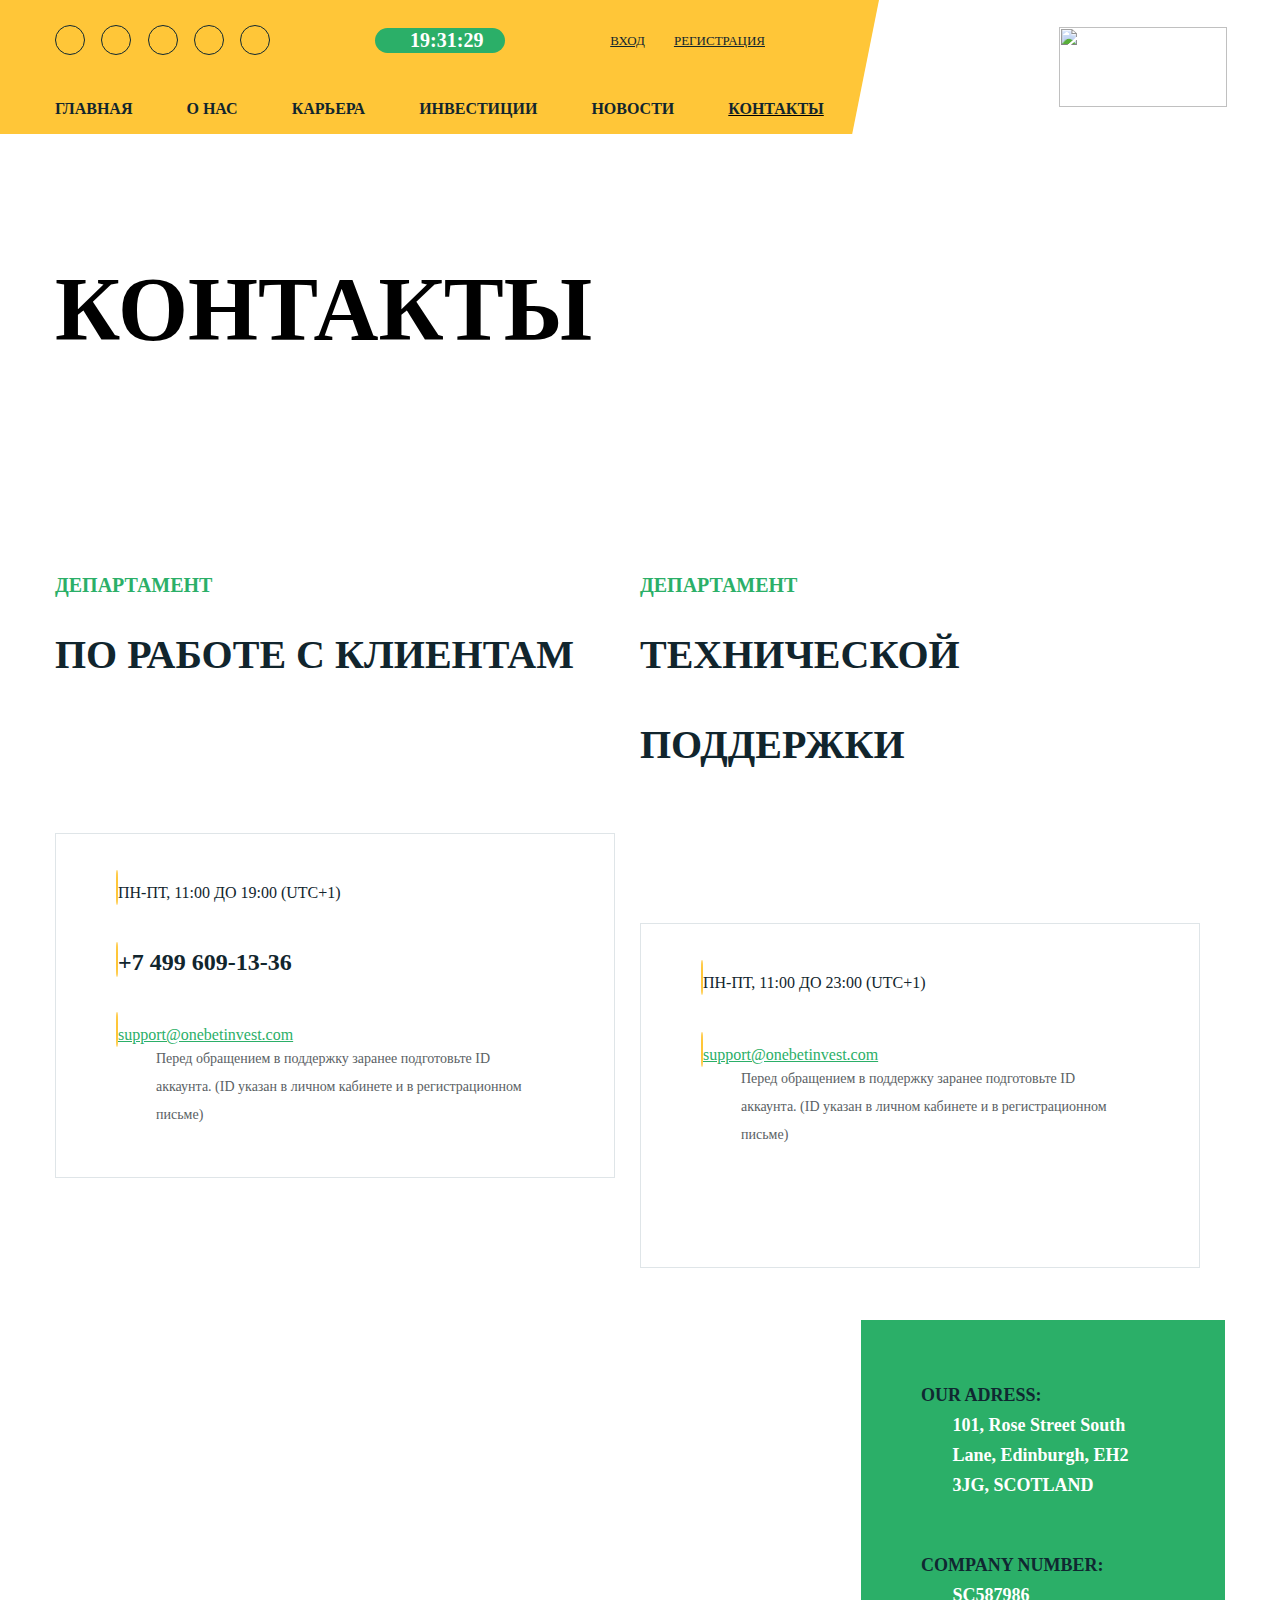
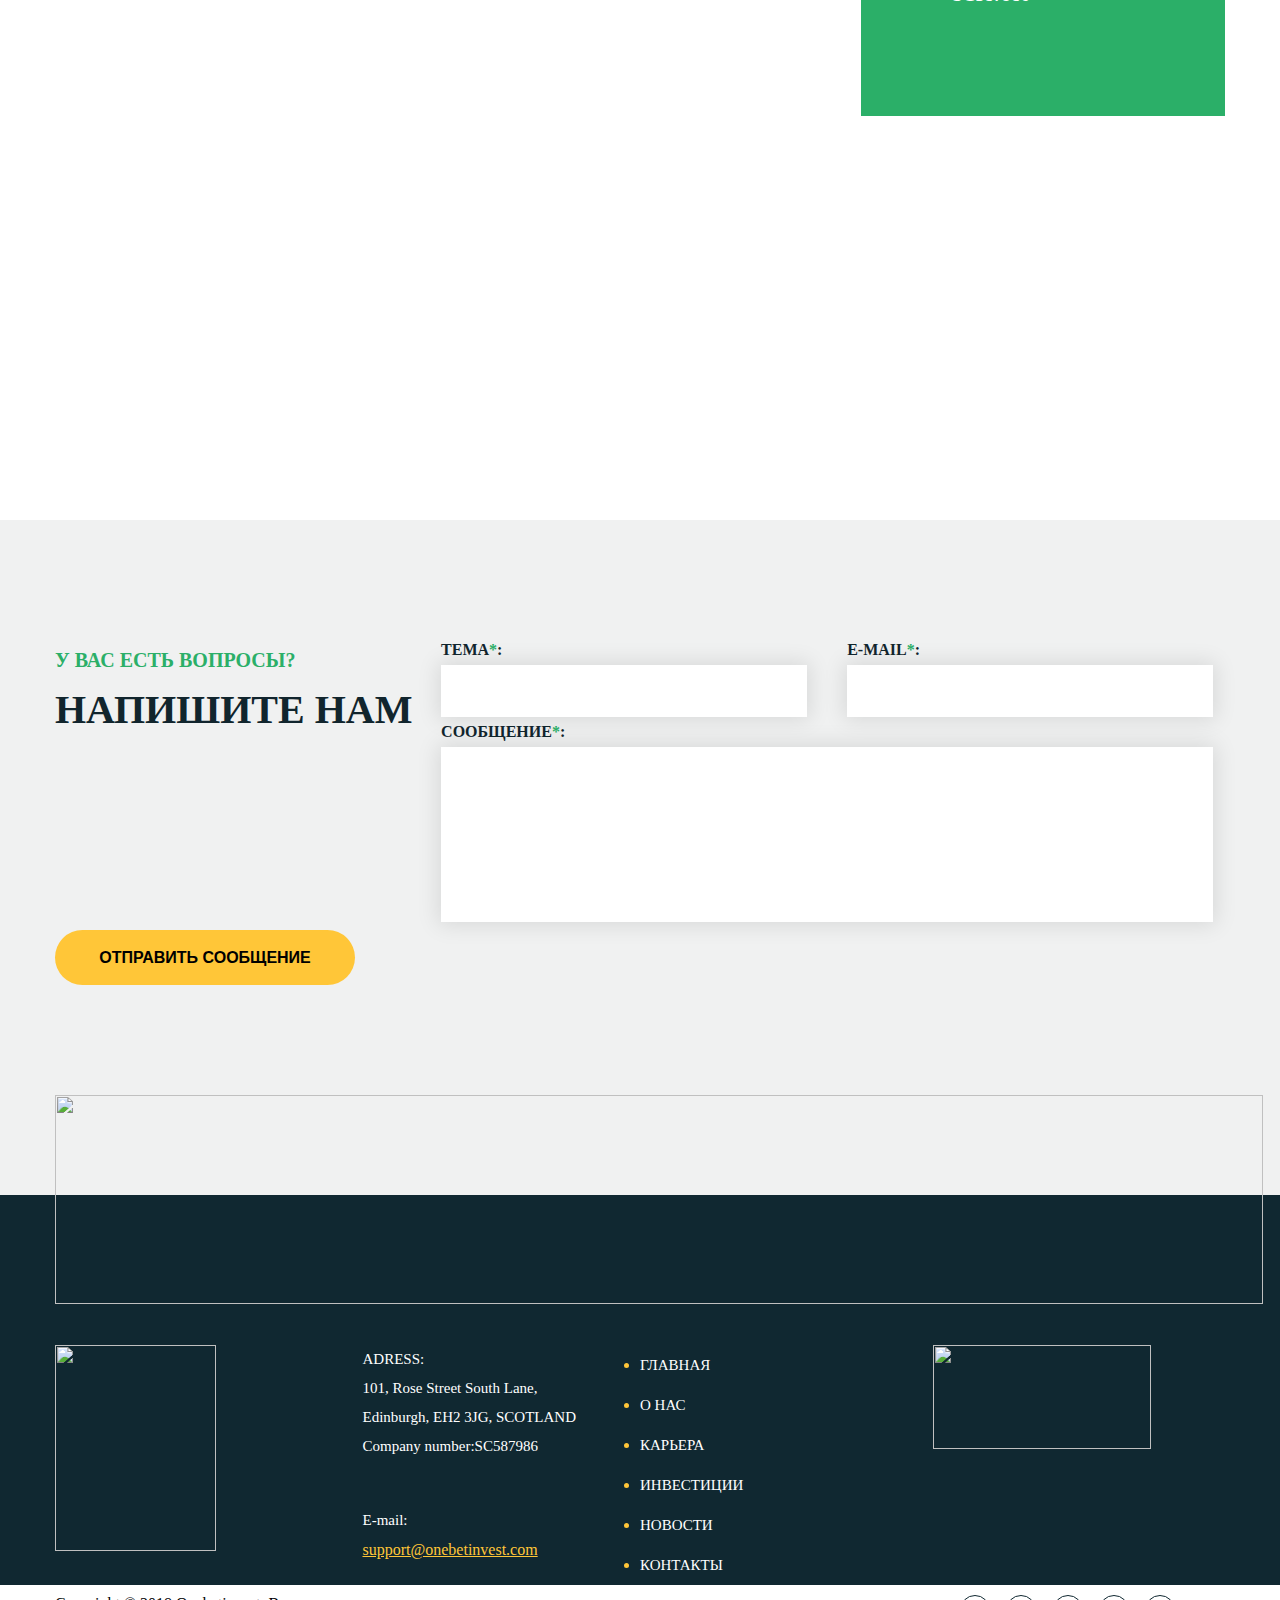
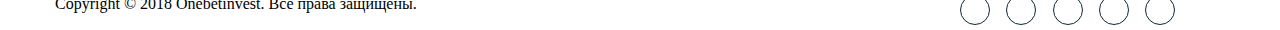
==== commit cf657597: "Правка" ====
--- a/contacts.html
+++ b/contacts.html
@@ -218,24 +218,23 @@
                 <a href="#">Главная</a>
             </div>
         </div>
-
-    </div>
-
-    <div class="copyright">
-        <div class="container">
-            <span>Copyright © 2018 Onebetinvest.  Все права защищены.</span>
-        </div>
-    </div>
-
+    </div>
     <!--Низ подвала-->
-    <div class="social">
-        <div><a href="#"><span class="icon-soc1"></span></a></div>
-        <div><a href="#"><span class="icon-soc2"></span></a></div>
-        <div><a href="#"><span class="icon-soc3"></span></a></div>
-        <div><a href="#"><span class="icon-soc4"></span></a></div>
-        <div><a href="#"><span class="icon-ytube"></span></a></div>
-    </div>
-
+
+    <div class="wrapperDown clear">
+        <div class="wrapContainer">
+            <div class="copyright">
+                <span>Copyright © 2018 Onebetinvest.  Все права защищены.</span>
+            </div>
+            <div class="social">
+                <div><a href=""><span class="icon-soc1"></span></a></div>
+                <div><a href=""><span class="icon-soc2"></span></a></div>
+                <div><a href=""><span class="icon-soc3"></span></a></div>
+                <div><a href=""><span class="icon-soc4"></span></a></div>
+                <div><a href=""><span class="icon-ytube"></span></a></div>
+            </div>
+        </div>
+    </div>
 </footer>
 </body>
 </html>--- a/css/style.css
+++ b/css/style.css
@@ -226,6 +226,8 @@
 .banner {
     height: 910px;
     background-image: url(../img/png/banner.png);
+    background-repeat: no-repeat;
+
 }
 
 .banner .container {
@@ -371,7 +373,8 @@
     position: relative;
     background-color: #102831;
     background-image: url(../img/png/support.png);
-    animation: blink 3s infinite;
+    /*animation: blink 3s infinite;*/
+    background-repeat: no-repeat;
 }
 
 .support .discription .titSup {
@@ -467,6 +470,7 @@
     height: 1080px;
     background-color: #102831;
     background-image: url(../img/png/packet.png);
+    background-repeat: no-repeat;
 }
 
 .pack {
@@ -850,6 +854,7 @@
     height: 490px;
     background-color: #102831;
     background-image: url(../img/png/about.png);
+    background-repeat: no-repeat;
 
 }
 
@@ -1402,7 +1407,7 @@
 footer .container {
     position: relative;
 }
-.copyright {
+.wrapperDown {
     background: white;
 }
 footer .miningLogo {
@@ -1488,16 +1493,46 @@
 }
 
 .wrapperDown {
-    width: 1170px;
+    /*width: 1170px;*/
     height: 45px;
     margin: 0 auto;
 }
-.wrapperDown > div {
+.wrapContainer > div {
     width: 50%;
     float: left;
-}
-
-
+    margin-top: 10px;
+}
+
+.wrapperDown .social {
+    display: flex;
+    justify-content: space-between;
+    width: 215px;
+    margin-left: 320px;
+
+}
+footer .wrapperDown .social > div {
+    width: 30px;
+    height: 30px;
+    border-radius: 50%;
+    border: 1px solid #102831;
+    text-align: center;
+    padding-top: 5px;
+}
+footer .wrapperDown .social a {
+    text-decoration: none;
+}
+
+footer .wrapperDown .social span {
+    margin-top: 10px;
+    font-size: 20px;
+    /*border: 1px solid #102831;*/
+    /*border-radius: 50%;*/
+    color: black;
+}
+.wrapContainer {
+    width: 1170px;
+    margin: 0 auto;
+}
 
 @media (max-width: 1199px) {
     .container {
